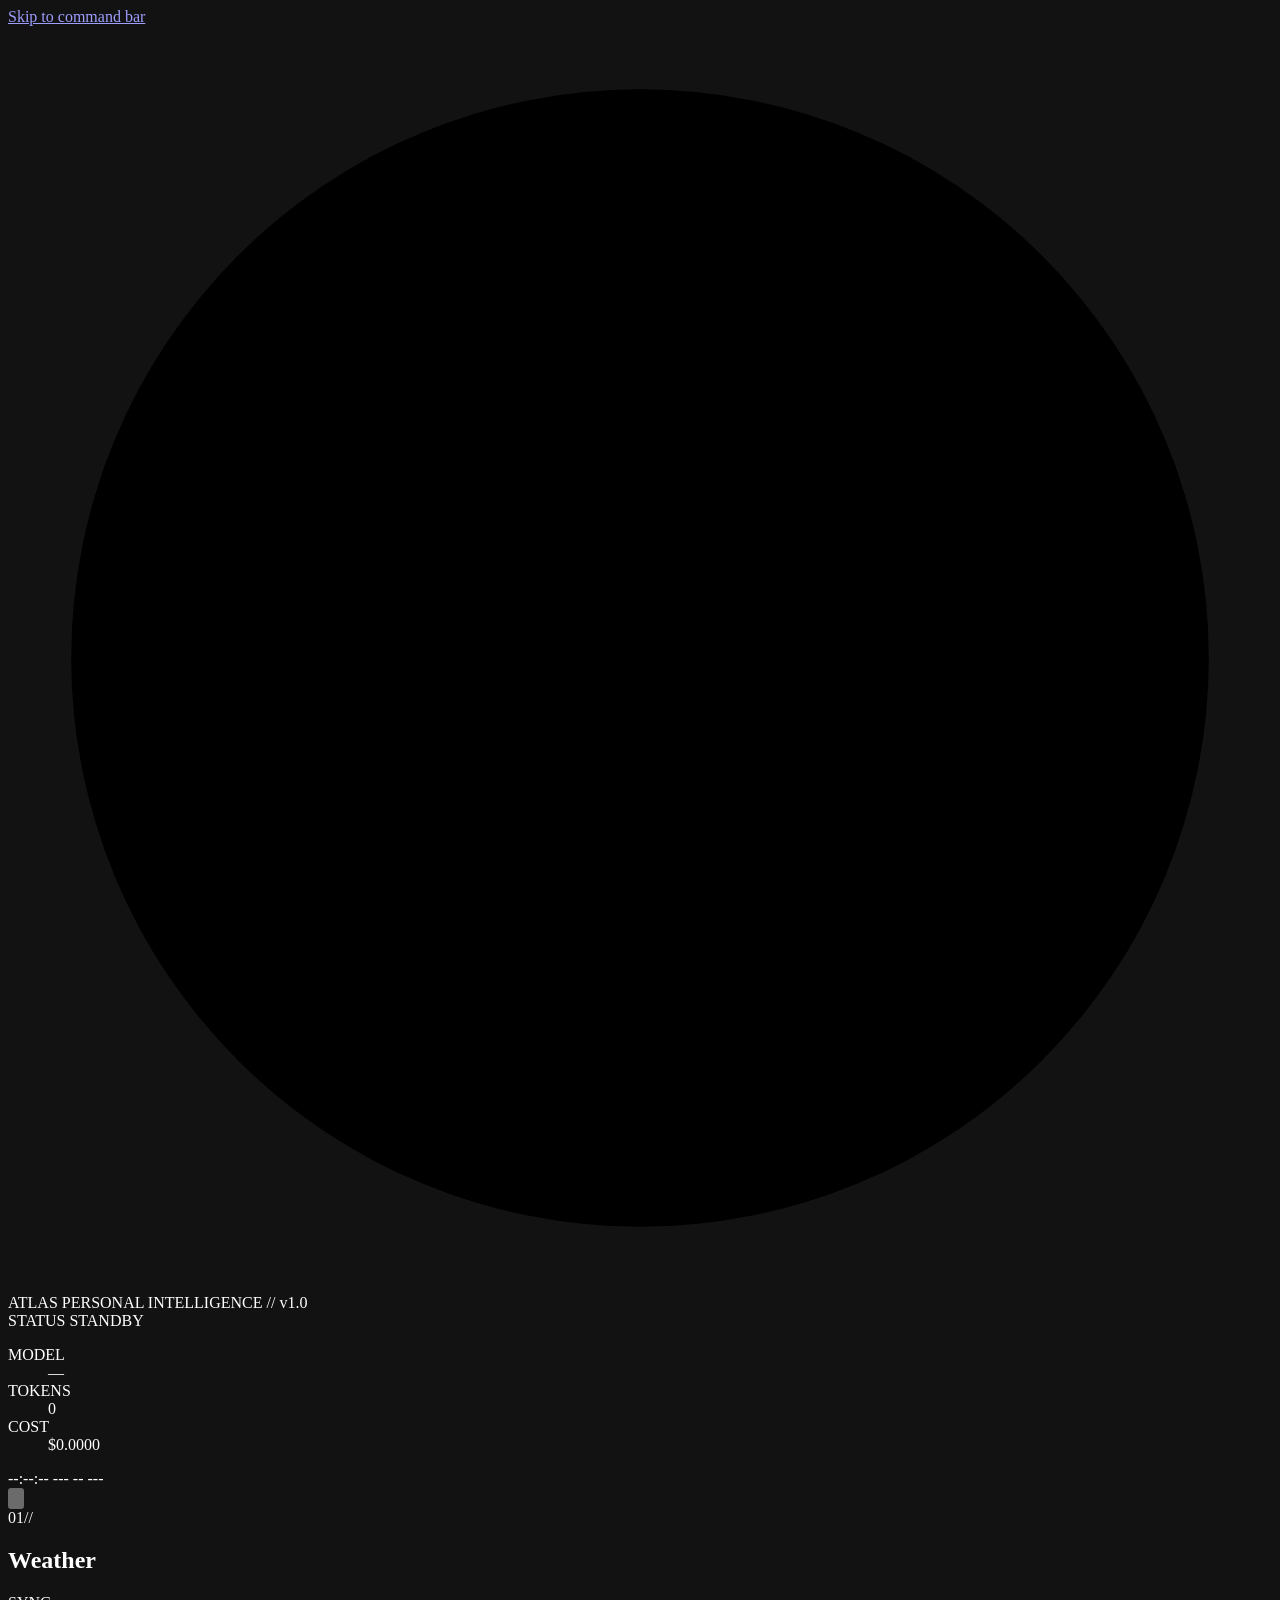
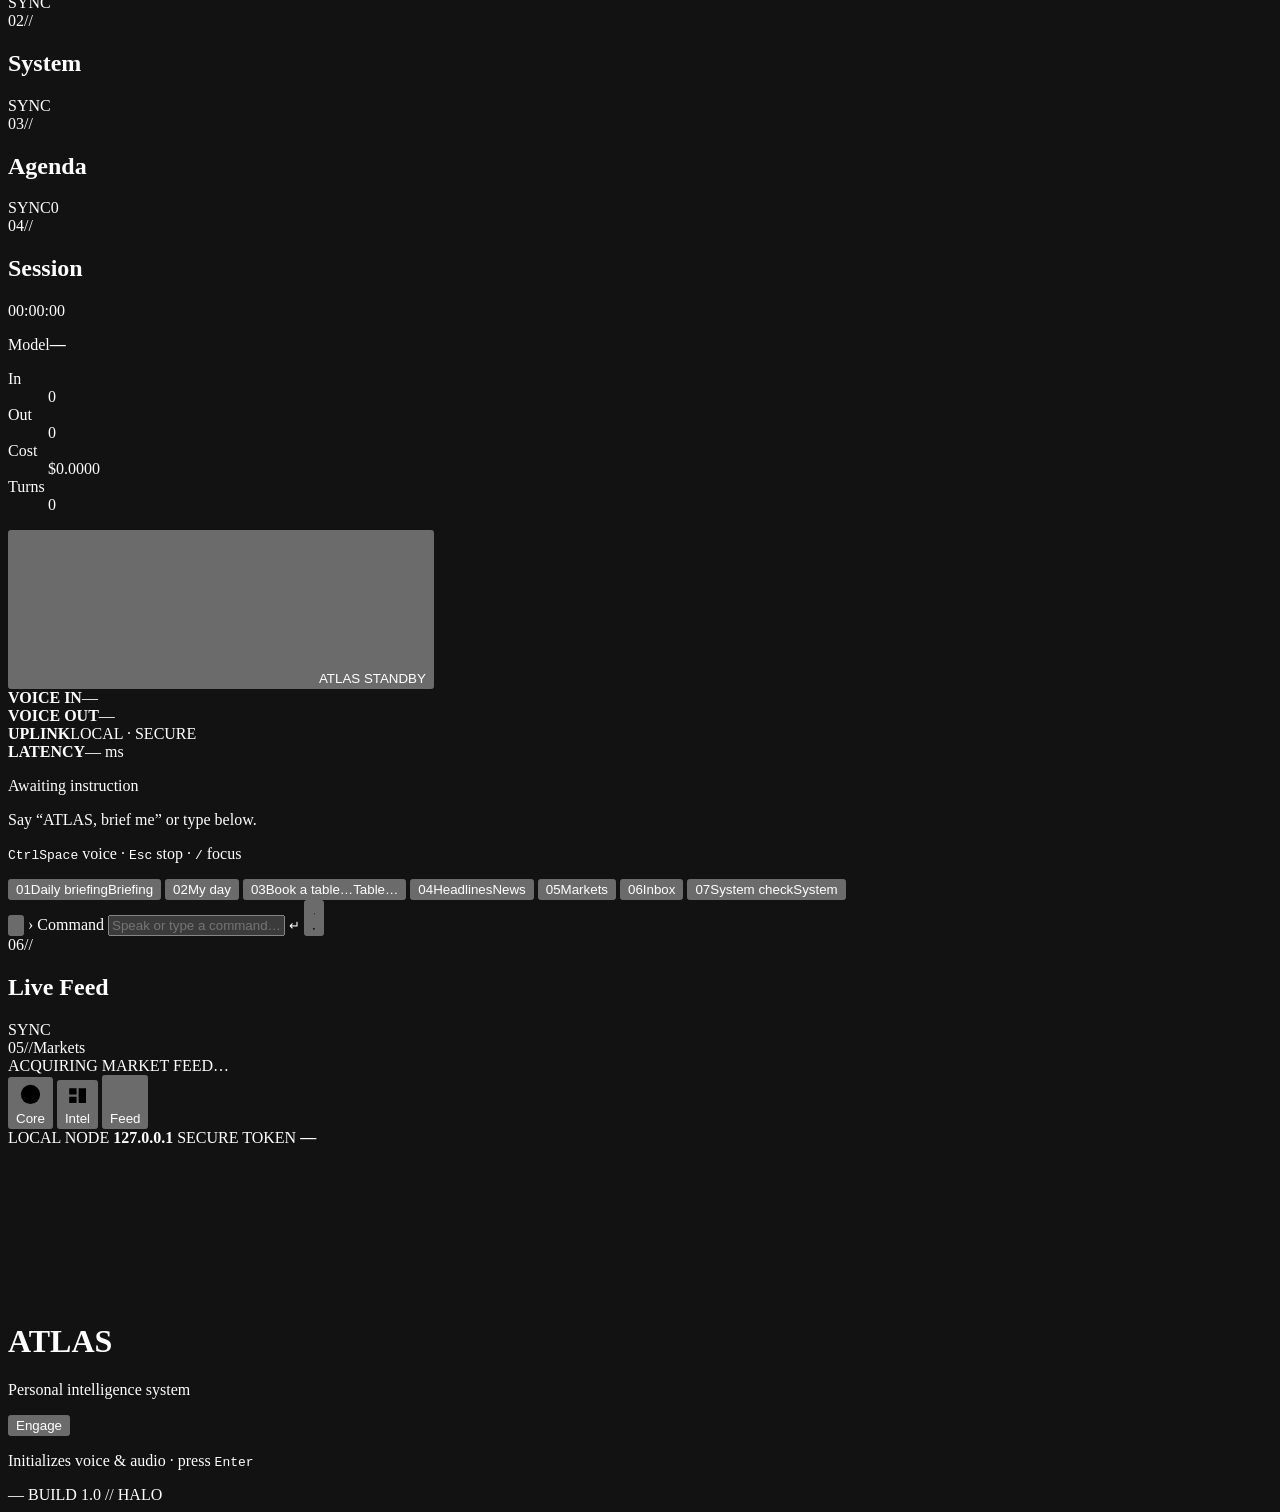
==== atlas/web/index.html @ 50cfd88d "ATLAS UI: hardening checkpoint (polish in progress) Co-Authored-By: Claude Opus 5.5 <noreply@anthrop" ====
<!doctype html>
<html lang="en">
<head>
  <meta charset="utf-8">
  <meta name="viewport" content="width=device-width, initial-scale=1, viewport-fit=cover">
  <meta name="atlas-token" content="{{ATLAS_TOKEN}}">
  <meta name="color-scheme" content="dark">
  <meta name="theme-color" content="#03070d">
  <meta name="description" content="Voice-driven personal assistant console">
  <title>ATLAS</title>
  <link rel="icon" href="data:image/svg+xml,%3Csvg xmlns='http://www.w3.org/2000/svg' viewBox='0 0 32 32'%3E%3Crect width='32' height='32' fill='%2303070d'/%3E%3Ccircle cx='16' cy='16' r='12' fill='none' stroke='%235fe1ff' stroke-width='1.5' stroke-dasharray='14 4'/%3E%3Ccircle cx='16' cy='16' r='7' fill='none' stroke='%235fe1ff' stroke-width='1.2' opacity='.6'/%3E%3Ccircle cx='16' cy='16' r='3' fill='%235fe1ff'/%3E%3C/svg%3E">
  <link rel="preconnect" href="https://fonts.googleapis.com">
  <link rel="preconnect" href="https://fonts.gstatic.com" crossorigin>
  <link rel="stylesheet" href="https://fonts.googleapis.com/css2?family=Chakra+Petch:ital,wght@0,300;0,400;0,500;0,600;0,700;1,400&family=JetBrains+Mono:wght@300;400;500;600&display=swap">
  <link rel="stylesheet" href="/static/styles.css">
</head>
<body data-state="standby" data-view="core" class="is-locked">
  <!-- Ambient background: grid, scanlines, vignette -->
  <div class="bg" aria-hidden="true">
    <div class="bg-grid"></div>
    <div class="bg-scan"></div>
    <div class="bg-vignette"></div>
  </div>

  <a class="skip-link" href="#cmd-input">Skip to command bar</a>

  <!-- ============================================================ TOP BAR -->
  <header class="topbar" role="banner">
    <div class="brand">
      <svg class="brand-mark" viewBox="0 0 40 40" aria-hidden="true">
        <circle cx="20" cy="20" r="18" class="bm-outer"/>
        <circle cx="20" cy="20" r="13.5" class="bm-seg"/>
        <circle cx="20" cy="20" r="8" class="bm-inner"/>
        <circle cx="20" cy="20" r="3.2" class="bm-core"/>
        <path d="M20 0.5v4M20 35.5v4M0.5 20h4M35.5 20h4" class="bm-tick"/>
      </svg>
      <div class="brand-text">
        <span class="brand-name" id="brand-name">ATLAS</span>
        <span class="brand-sub"><span id="brand-sub-text">PERSONAL INTELLIGENCE</span><span class="brand-ver"> // v1.0</span></span>
      </div>
    </div>

    <div class="status-pill" id="status-pill" role="status" aria-live="polite">
      <i class="status-dot" aria-hidden="true"></i>
      <span class="status-label">STATUS</span>
      <span class="status-text" id="status-text">STANDBY</span>
    </div>

    <dl class="topbar-readouts" aria-label="Session telemetry">
      <div><dt>MODEL</dt><dd id="tb-model">—</dd></div>
      <div><dt>TOKENS</dt><dd id="tb-tokens">0</dd></div>
      <div><dt>COST</dt><dd id="tb-cost">$0.0000</dd></div>
    </dl>

    <div class="clock" aria-label="Local time">
      <time class="clock-time" id="clock-time">--:--:--</time>
      <span class="clock-date" id="clock-date">--- -- ---</span>
    </div>

    <button class="icon-btn settings-btn" id="settings-btn" type="button" aria-label="Open settings" aria-haspopup="dialog" aria-controls="settings">
      <svg viewBox="0 0 24 24" aria-hidden="true"><circle cx="12" cy="12" r="3.2"/><path d="M12 2.5v3M12 18.5v3M2.5 12h3M18.5 12h3M5.3 5.3l2.1 2.1M16.6 16.6l2.1 2.1M5.3 18.7l2.1-2.1M16.6 7.4l2.1-2.1"/><circle cx="12" cy="12" r="6.6" class="dim"/></svg>
    </button>
  </header>

  <!-- ============================================================ LAYOUT -->
  <main class="layout" id="layout">
    <!-- LEFT: situation panels -->
    <aside class="col col-left" id="col-left" aria-label="Situation">
      <section class="panel" id="panel-weather" aria-labelledby="h-weather" data-status="loading">
        <header class="panel-head">
          <span class="idx">01</span><span class="sep" aria-hidden="true">//</span>
          <h2 class="panel-title" id="h-weather">Weather</h2>
          <span class="panel-meta"><i class="live-dot" aria-hidden="true"></i><span class="panel-sync" data-sync>SYNC</span></span>
        </header>
        <div class="panel-rule" aria-hidden="true"></div>
        <div class="panel-body" id="weather-body">
          <div class="skeleton" aria-label="Loading weather"><i></i><i></i><i></i></div>
        </div>
      </section>

      <section class="panel" id="panel-system" aria-labelledby="h-system" data-status="loading">
        <header class="panel-head">
          <span class="idx">02</span><span class="sep" aria-hidden="true">//</span>
          <h2 class="panel-title" id="h-system">System</h2>
          <span class="panel-meta"><i class="live-dot" aria-hidden="true"></i><span class="panel-sync" data-sync>SYNC</span></span>
        </header>
        <div class="panel-rule" aria-hidden="true"></div>
        <div class="panel-body" id="system-body">
          <div class="skeleton" aria-label="Loading telemetry"><i></i><i></i><i></i></div>
        </div>
      </section>

      <section class="panel panel-grow" id="panel-agenda" aria-labelledby="h-agenda" data-status="loading">
        <header class="panel-head">
          <span class="idx">03</span><span class="sep" aria-hidden="true">//</span>
          <h2 class="panel-title" id="h-agenda">Agenda</h2>
          <span class="panel-meta"><i class="live-dot" aria-hidden="true"></i><span class="panel-sync" data-sync>SYNC</span><span class="count-badge" id="agenda-count" title="Events, open to-dos and reminders shown">0</span></span>
        </header>
        <div class="panel-rule" aria-hidden="true"></div>
        <div class="panel-body scroll" id="agenda-body">
          <div class="skeleton" aria-label="Loading agenda"><i></i><i></i><i></i></div>
        </div>
      </section>
      <section class="panel" id="panel-session" aria-labelledby="h-session" data-status="live">
        <header class="panel-head">
          <span class="idx">04</span><span class="sep" aria-hidden="true">//</span>
          <h2 class="panel-title" id="h-session">Session</h2>
          <span class="panel-meta"><span class="panel-sync" id="session-uptime">00:00:00</span></span>
        </header>
        <div class="panel-rule" aria-hidden="true"></div>
        <div class="panel-body">
          <p class="sess-model"><span>Model</span><b id="s-model">—</b></p>
          <dl class="session-grid">
            <div><dt>In</dt><dd id="s-prompt">0</dd></div>
            <div><dt>Out</dt><dd id="s-completion">0</dd></div>
            <div><dt>Cost</dt><dd id="s-cost">$0.0000</dd></div>
            <div><dt>Turns</dt><dd id="s-turns">0</dd></div>
          </dl>
        </div>
      </section>
    </aside>

    <!-- CENTER: core, transcript, command -->
    <section class="col col-center" id="col-center" aria-label="Assistant">
      <div class="core-wrap" id="core-wrap">
        <button class="core" id="core" type="button" aria-label="Voice core. Click to talk, or to stop speaking.">
          <canvas id="core-canvas" aria-hidden="true"></canvas>
          <span class="core-label" aria-hidden="true">
            <span class="core-name" id="core-name">ATLAS</span>
            <span class="core-state" id="core-state">STANDBY</span>
          </span>
        </button>
        <div class="core-readout tl" aria-hidden="true"><b>VOICE IN</b><span id="ro-in">—</span></div>
        <div class="core-readout tr" aria-hidden="true"><b>VOICE OUT</b><span id="ro-out">—</span></div>
        <div class="core-readout bl" aria-hidden="true"><b>UPLINK</b><span id="ro-link">LOCAL · SECURE</span></div>
        <div class="core-readout br" aria-hidden="true"><b>LATENCY</b><span id="ro-lat">— ms</span></div>
        <!-- Shown while ATLAS operates its own browser window (browser_* tools, reservation_search). -->
        <div class="web-agent" id="web-agent" data-state="run" aria-hidden="true" hidden>
          <svg class="wa-ico" viewBox="0 0 24 24" aria-hidden="true"><circle cx="12" cy="12" r="8.5"/><path d="M3.5 12h17M12 3.5c2.4 2.3 3.6 5.1 3.6 8.5s-1.2 6.2-3.6 8.5c-2.4-2.3-3.6-5.1-3.6-8.5s1.2-6.2 3.6-8.5z"/></svg>
          <b class="wa-k">Web agent</b>
          <span class="wa-act" id="wa-act"></span>
          <span class="wa-host" id="wa-host"></span>
          <span class="wa-step" id="wa-step"></span>
        </div>
      </div>

      <div class="transcript-wrap">
        <div class="transcript" id="transcript" role="log" aria-live="off" aria-label="Conversation" tabindex="0">
        </div>
        <div class="transcript-empty" id="transcript-empty">
          <p class="te-title">Awaiting instruction</p>
          <p class="te-sub">Say “<span data-name>ATLAS</span>, brief me” or type below.</p>
          <p class="te-keys"><kbd>Ctrl</kbd><kbd>Space</kbd> voice <span aria-hidden="true">·</span> <kbd>Esc</kbd> stop <span aria-hidden="true">·</span> <kbd>/</kbd> focus</p>
        </div>
        <button class="jump-latest" id="jump-latest" type="button" hidden>
          <svg viewBox="0 0 24 24" aria-hidden="true"><path d="M6 9l6 6 6-6"/></svg> Latest
        </button>
      </div>

      <!-- Numbered quick actions on one row. Narrow centre columns show the short label (.chip-s). -->
      <div class="chips" role="toolbar" aria-label="Quick actions" id="chips">
        <button class="chip" type="button" data-action="briefing"><span class="chip-i" aria-hidden="true">01</span><span class="chip-l">Daily briefing</span><span class="chip-s">Briefing</span></button>
        <button class="chip" type="button" data-action="myday"><span class="chip-i" aria-hidden="true">02</span><span class="chip-l">My day</span></button>
        <button class="chip chip-fill" type="button" data-action="table" title="Starts the request in the command bar — finish it and press Enter"><span class="chip-i" aria-hidden="true">03</span><span class="chip-l">Book a table…</span><span class="chip-s">Table…</span></button>
        <button class="chip" type="button" data-action="headlines"><span class="chip-i" aria-hidden="true">04</span><span class="chip-l">Headlines</span><span class="chip-s">News</span></button>
        <button class="chip" type="button" data-action="markets"><span class="chip-i" aria-hidden="true">05</span><span class="chip-l">Markets</span></button>
        <button class="chip" type="button" data-action="inbox"><span class="chip-i" aria-hidden="true">06</span><span class="chip-l">Inbox</span></button>
        <button class="chip" type="button" data-action="system"><span class="chip-i" aria-hidden="true">07</span><span class="chip-l">System check</span><span class="chip-s">System</span></button>
      </div>

      <form class="cmdbar" id="cmdbar" autocomplete="off">
        <button class="cmd-btn mic-btn" id="mic-btn" type="button" aria-label="Start voice input" aria-pressed="false" title="Voice input (Ctrl+Space)">
          <svg viewBox="0 0 24 24" aria-hidden="true"><rect x="9" y="3" width="6" height="11" rx="3"/><path d="M5.5 11a6.5 6.5 0 0 0 13 0M12 17.5V21M8.5 21h7"/></svg>
          <i class="mic-ring" aria-hidden="true"></i>
        </button>
        <span class="cmd-prompt" aria-hidden="true">›</span>
        <label class="sr-only" for="cmd-input">Command</label>
        <input class="cmd-input" id="cmd-input" name="q" type="text" enterkeyhint="send" spellcheck="true" placeholder="Speak or type a command…" maxlength="8000">
        <span class="cmd-hint" aria-hidden="true"><kbd>↵</kbd></span>
        <button class="cmd-btn send-btn" id="send-btn" type="submit" aria-label="Send">
          <svg class="i-send" viewBox="0 0 24 24" aria-hidden="true"><path d="M4 12h14M13 6l6 6-6 6"/></svg>
          <svg class="i-stop" viewBox="0 0 24 24" aria-hidden="true"><rect x="7" y="7" width="10" height="10"/></svg>
        </button>
      </form>
    </section>

    <!-- RIGHT: feeds -->
    <aside class="col col-right" id="col-right" aria-label="Feeds">
      <section class="panel panel-grow" id="panel-news" aria-labelledby="h-news" data-status="loading">
        <header class="panel-head">
          <span class="idx">06</span><span class="sep" aria-hidden="true">//</span>
          <h2 class="panel-title" id="h-news">Live Feed</h2>
          <span class="panel-meta"><i class="live-dot" aria-hidden="true"></i><span class="panel-sync" data-sync>SYNC</span></span>
        </header>
        <div class="panel-rule" aria-hidden="true"></div>
        <div class="news-tabs" role="tablist" aria-label="News categories" id="news-tabs"></div>
        <div class="panel-body scroll" id="news-body" role="tabpanel" aria-labelledby="h-news"></div>
      </section>

    </aside>
  </main>

  <!-- ============================================================ TICKER -->
  <footer class="ticker" id="ticker" aria-label="Markets">
    <div class="ticker-label"><span class="idx">05</span><span class="sep" aria-hidden="true">//</span><span>Markets</span></div>
    <div class="ticker-viewport" id="ticker-viewport">
      <div class="ticker-track" id="ticker-track"><span class="ticker-msg">ACQUIRING MARKET FEED…</span></div>
    </div>
  </footer>

  <!-- ============================================================ MOBILE NAV -->
  <nav class="mobile-tabs" aria-label="Sections">
    <button type="button" data-view="core" aria-current="page"><svg viewBox="0 0 24 24" aria-hidden="true"><circle cx="12" cy="12" r="8"/><circle cx="12" cy="12" r="3"/></svg><span>Core</span></button>
    <button type="button" data-view="intel"><svg viewBox="0 0 24 24" aria-hidden="true"><path d="M4 5h7v6H4zM13 5h7v14h-7zM4 13h7v6H4z"/></svg><span>Intel</span></button>
    <button type="button" data-view="feed"><svg viewBox="0 0 24 24" aria-hidden="true"><path d="M5 6h14M5 11h14M5 16h9"/></svg><span>Feed</span></button>
  </nav>

  <!-- ============================================================ SETTINGS DRAWER -->
  <div class="scrim" id="scrim" hidden></div>
  <aside class="drawer" id="settings" role="dialog" aria-modal="true" aria-labelledby="settings-title" hidden>
    <header class="drawer-head">
      <div>
        <span class="idx">SYS</span><span class="sep" aria-hidden="true">//</span>
        <h2 id="settings-title">Configuration</h2>
      </div>
      <button class="icon-btn" type="button" id="settings-close" aria-label="Close settings">
        <svg viewBox="0 0 24 24" aria-hidden="true"><path d="M6 6l12 12M18 6L6 18"/></svg>
      </button>
    </header>

    <form class="drawer-body" id="settings-form" autocomplete="off" novalidate>
      <p class="set-intro">Saved to the <code>.env</code> file on this computer. Secret fields are never shown again: leave one blank to keep its current value.</p>

      <details class="set-sec" id="sec-assistant" open>
        <summary><span class="idx">01</span><span class="ss-title">Assistant &amp; voice</span><span class="ss-dirty">Edited</span><span class="ss-badge" data-badge="voice"></span><i class="ss-chev" aria-hidden="true"></i></summary>
        <div class="set-body">
          <label class="field"><span>Assistant name <em class="field-note">also the wake word</em></span><input name="ASSISTANT_NAME" type="text" maxlength="40" placeholder="ATLAS"></label>
          <label class="field"><span>Voice</span>
            <select id="voice-select" data-local="voiceURI"><option value="">Automatic</option></select>
          </label>
          <div class="field-row">
            <label class="field range" for="rate-input"><span>Rate <output id="rate-out" for="rate-input">1.00</output></span><input id="rate-input" type="range" min="0.6" max="1.6" step="0.05" value="1" data-local="rate"></label>
            <label class="field range" for="pitch-input"><span>Pitch <output id="pitch-out" for="pitch-input">1.00</output></span><input id="pitch-input" type="range" min="0.5" max="1.5" step="0.05" value="1" data-local="pitch"></label>
          </div>
          <label class="toggle"><input type="checkbox" id="speak-toggle" data-local="speak" checked><i aria-hidden="true"></i><span>Speak replies aloud</span></label>
          <label class="toggle"><input type="checkbox" id="wake-toggle" data-local="wake"><i aria-hidden="true"></i><span>Wake word — listen for “<b data-name>ATLAS</b>”</span></label>
          <p class="field-help" id="voice-support"></p>
          <p class="field-help">Voice choices apply straight away and are kept in this browser.</p>
          <button class="btn btn-ghost btn-sm" type="button" id="voice-test">Test voice</button>
        </div>
      </details>

      <details class="set-sec" id="sec-you">
        <summary><span class="idx">02</span><span class="ss-title">You</span><span class="ss-dirty">Edited</span><span class="ss-badge" data-badge="you"></span><i class="ss-chev" aria-hidden="true"></i></summary>
        <div class="set-body">
          <div class="field-row">
            <label class="field"><span>Your name</span><input name="USER_NAME" type="text" maxlength="60"></label>
            <label class="field"><span>Address me as</span><input name="USER_ADDRESS_AS" type="text" maxlength="40" placeholder="e.g. sir, boss, Kolton"></label>
          </div>
          <label class="field"><span>Phone <em class="field-note">for bookings &amp; forms</em></span><input name="USER_PHONE" type="tel" maxlength="40" placeholder="e.g. +1 555 555 0123"></label>
          <label class="field"><span>Home address <em class="field-note">start for directions</em></span><input name="HOME_ADDRESS" type="text" maxlength="200" placeholder="e.g. 123 Main St, Austin, TX 78701"></label>
          <label class="field"><span>Work address</span><input name="WORK_ADDRESS" type="text" maxlength="200" placeholder="what “work” means for directions"></label>
          <div class="field-row">
            <label class="field"><span>Home city</span><input name="HOME_CITY" type="text" maxlength="80" placeholder="e.g. Austin"></label>
            <label class="field"><span>Units</span>
              <select name="UNITS"><option value="imperial">Imperial (°F, mph)</option><option value="metric">Metric (°C, km/h)</option></select>
            </label>
          </div>
          <div class="field-row">
            <label class="field"><span>News region</span><input name="NEWS_REGION" type="text" maxlength="4" placeholder="US"></label>
            <label class="field"><span>News language</span><input name="NEWS_LANGUAGE" type="text" maxlength="5" placeholder="en"></label>
          </div>
          <label class="field"><span>Market watchlist <em class="field-note">blank = default</em></span><input name="MARKET_WATCHLIST" type="text" maxlength="400" spellcheck="false" aria-describedby="help-watch" placeholder="^GSPC,^IXIC,AAPL,BTC-USD"></label>
          <p class="field-help" id="help-watch">Ticker symbols as Yahoo Finance writes them, separated by commas.</p>
          <p class="field-help">Your details fill in reservations and forms. Leave any blank and <span data-name>ATLAS</span> asks when it needs it.</p>
        </div>
      </details>

      <details class="set-sec" id="sec-model">
        <summary><span class="idx">03</span><span class="ss-title">AI model</span><span class="ss-dirty">Edited</span><span class="ss-badge" data-badge="model"></span><i class="ss-chev" aria-hidden="true"></i></summary>
        <div class="set-body">
          <label class="field"><span>Model <em class="field-note" id="model-note"></em></span>
            <select name="ATLAS_MODEL" id="model-select"><option value="">Automatic (recommended)</option></select>
          </label>
          <label class="field"><span>Research / search model <em class="field-note">optional</em></span>
            <input name="ATLAS_SEARCH_MODEL" type="text" list="model-list" spellcheck="false" placeholder="Automatic">
            <datalist id="model-list"></datalist>
          </label>
          <div class="field">
            <label class="field-lbl" for="f-OPENROUTER_API_KEY"><span>OpenRouter API key</span><em class="field-note"><b class="cfg" data-cfg="OPENROUTER_API_KEY"></b> <span id="key-hint"></span></em></label>
            <div class="secret"><input id="f-OPENROUTER_API_KEY" name="OPENROUTER_API_KEY" type="password" data-secret autocomplete="off" spellcheck="false" aria-describedby="help-key" placeholder="sk-or-v1-… (blank = keep current)"><button class="reveal" type="button" aria-controls="f-OPENROUTER_API_KEY" aria-pressed="false" aria-label="Show the key you typed"></button></div>
          </div>
          <p class="field-help" id="help-key">Get a key at <a href="https://openrouter.ai/keys" target="_blank" rel="noopener noreferrer">openrouter.ai/keys</a>.</p>
        </div>
      </details>

      <details class="set-sec" id="sec-email">
        <summary><span class="idx">04</span><span class="ss-title">Email</span><span class="ss-dirty">Edited</span><span class="ss-badge" data-badge="email"></span><i class="ss-chev" aria-hidden="true"></i></summary>
        <div class="set-body">
          <label class="field"><span>Email address</span><input name="EMAIL_ADDRESS" type="email" autocomplete="email" placeholder="you@gmail.com"></label>
          <div class="field">
            <label class="field-lbl" for="f-EMAIL_PASSWORD"><span>App password</span><em class="field-note"><b class="cfg" data-cfg="EMAIL_PASSWORD"></b> <span id="email-note"></span></em></label>
            <div class="secret"><input id="f-EMAIL_PASSWORD" name="EMAIL_PASSWORD" type="password" data-secret autocomplete="new-password" spellcheck="false" aria-describedby="help-mail" placeholder="•••• •••• •••• •••• (blank = keep)"><button class="reveal" type="button" aria-controls="f-EMAIL_PASSWORD" aria-pressed="false" aria-label="Show the password you typed"></button></div>
          </div>
          <p class="field-help" id="help-mail">Gmail: create an app password at <a href="https://myaccount.google.com/apppasswords" target="_blank" rel="noopener noreferrer">myaccount.google.com/apppasswords</a> (requires 2-Step Verification).</p>
          <details class="advanced">
            <summary>Advanced mail servers</summary>
            <div class="field-row">
              <label class="field"><span>SMTP host</span><input name="SMTP_HOST" type="text" placeholder="auto"></label>
              <label class="field small"><span>Port</span><input name="SMTP_PORT" type="text" inputmode="numeric" placeholder="465"></label>
            </div>
            <div class="field-row">
              <label class="field"><span>IMAP host</span><input name="IMAP_HOST" type="text" placeholder="auto"></label>
              <label class="field small"><span>Port</span><input name="IMAP_PORT" type="text" inputmode="numeric" placeholder="993"></label>
            </div>
          </details>
        </div>
      </details>

      <details class="set-sec" id="sec-calendar">
        <summary><span class="idx">05</span><span class="ss-title">Calendar</span><span class="ss-dirty">Edited</span><span class="ss-badge" data-badge="calendar"></span><i class="ss-chev" aria-hidden="true"></i></summary>
        <div class="set-body">
          <div class="field">
            <label class="field-lbl" for="f-CALENDAR_ICS_URLS"><span>Secret iCal (ICS) addresses</span><em class="field-note"><b class="cfg" data-cfg="CALENDAR_ICS_URLS"></b></em></label>
            <div class="secret"><input id="f-CALENDAR_ICS_URLS" name="CALENDAR_ICS_URLS" type="password" data-secret autocomplete="off" spellcheck="false" aria-describedby="help-ics" placeholder="https://…/basic.ics (blank = keep current)"><button class="reveal" type="button" aria-controls="f-CALENDAR_ICS_URLS" aria-pressed="false" aria-label="Show the addresses you typed"></button></div>
          </div>
          <div class="field-help help-list" id="help-ics">
            <p>Read-only links that let <span data-name>ATLAS</span> see your events. Where to find yours:</p>
            <ul>
              <li><b>Google</b> — <a href="https://calendar.google.com/calendar/r/settings" target="_blank" rel="noopener noreferrer">calendar.google.com</a> → Settings → pick the calendar → Integrate calendar → <em>Secret address in iCal format</em>.</li>
              <li><b>iCloud</b> — share the calendar, tick <em>Public Calendar</em> and copy the <code>webcal://</code> link.</li>
              <li><b>Outlook</b> — Outlook on the web → Settings → Calendar → Shared calendars → <em>Publish a calendar</em> → copy the ICS link.</li>
            </ul>
            <p>Several calendars: separate with commas, and name them if you like: <code>Work=https://…</code>. Treat these links like passwords.</p>
          </div>
          <div class="field-row">
            <label class="field"><span>New events go to</span>
              <select name="CALENDAR_PROVIDER" aria-describedby="help-provider">
                <option value="google">Google Calendar</option>
                <option value="outlook">Outlook.com</option>
                <option value="office365">Microsoft 365 (work)</option>
                <option value="ics">Calendar app (.ics file)</option>
                <option value="local">ATLAS only (local)</option>
              </select>
            </label>
            <label class="field"><span>Your day <em class="field-note">24-hour</em></span><input name="CALENDAR_DAY_HOURS" type="text" maxlength="11" spellcheck="false" inputmode="numeric" aria-describedby="help-day" placeholder="08:00-20:00"></label>
          </div>
          <p class="field-help" id="help-provider">New events open pre-filled in that calendar and you click Save there. <span id="help-day">“Your day” is used when looking for free time.</span></p>
        </div>
      </details>

      <details class="set-sec" id="sec-comms">
        <summary><span class="idx">06</span><span class="ss-title">Texting &amp; calls</span><span class="ss-dirty">Edited</span><span class="ss-badge" data-badge="comms"></span><i class="ss-chev" aria-hidden="true"></i></summary>
        <div class="set-body">
          <p class="field-help note">On a Mac, texts can go through the <b>Messages app</b> (iMessage) with no setup — Twilio is optional there. Calls open your computer’s calling app and you press Call.</p>
          <label class="field"><span>Twilio account SID</span><input name="TWILIO_ACCOUNT_SID" type="text" maxlength="64" spellcheck="false" placeholder="AC…"></label>
          <div class="field">
            <label class="field-lbl" for="f-TWILIO_AUTH_TOKEN"><span>Twilio auth token</span><em class="field-note"><b class="cfg" data-cfg="TWILIO_AUTH_TOKEN"></b></em></label>
            <div class="secret"><input id="f-TWILIO_AUTH_TOKEN" name="TWILIO_AUTH_TOKEN" type="password" data-secret autocomplete="off" spellcheck="false" aria-describedby="help-twilio" placeholder="blank = keep current"><button class="reveal" type="button" aria-controls="f-TWILIO_AUTH_TOKEN" aria-pressed="false" aria-label="Show the token you typed"></button></div>
          </div>
          <div class="field-row">
            <label class="field"><span>Twilio number</span><input name="TWILIO_FROM_NUMBER" type="tel" maxlength="40" spellcheck="false" placeholder="+15555550123"></label>
            <label class="field"><span>Default country code</span><input name="DEFAULT_COUNTRY_CODE" type="text" maxlength="6" inputmode="tel" spellcheck="false" placeholder="+1"></label>
          </div>
          <p class="field-help" id="help-twilio">All three Twilio values are on the <a href="https://console.twilio.com" target="_blank" rel="noopener noreferrer">Twilio Console</a> home page. Trial accounts can only text numbers you have verified. The country code applies to numbers written without a leading +.</p>
        </div>
      </details>

      <details class="set-sec" id="sec-home">
        <summary><span class="idx">07</span><span class="ss-title">Smart home</span><span class="ss-dirty">Edited</span><span class="ss-badge" data-badge="home"></span><i class="ss-chev" aria-hidden="true"></i></summary>
        <div class="set-body">
          <label class="field"><span>Home Assistant URL</span><input name="HOME_ASSISTANT_URL" type="url" maxlength="300" spellcheck="false" placeholder="http://homeassistant.local:8123"></label>
          <div class="field">
            <label class="field-lbl" for="f-HOME_ASSISTANT_TOKEN"><span>Long-lived access token</span><em class="field-note"><b class="cfg" data-cfg="HOME_ASSISTANT_TOKEN"></b></em></label>
            <div class="secret"><input id="f-HOME_ASSISTANT_TOKEN" name="HOME_ASSISTANT_TOKEN" type="password" data-secret autocomplete="off" spellcheck="false" aria-describedby="help-ha" placeholder="blank = keep current"><button class="reveal" type="button" aria-controls="f-HOME_ASSISTANT_TOKEN" aria-pressed="false" aria-label="Show the token you typed"></button></div>
          </div>
          <p class="field-help" id="help-ha">In Home Assistant, open your profile (your name, bottom left) → <b>Security</b> → <b>Long-lived access tokens</b> → Create token.</p>
          <label class="field"><span>Always ask before <em class="field-note">optional</em></span><input name="HOME_ASSISTANT_CONFIRM_DOMAINS" type="text" maxlength="400" spellcheck="false" aria-describedby="help-ha-confirm" placeholder="e.g. light, climate.set_temperature, switch.heater"></label>
          <p class="field-help" id="help-ha-confirm">Extra domains, services or devices that need your approval (* = everything). Locks, alarms, garage doors, valves and cameras always ask first.</p>
        </div>
      </details>

      <details class="set-sec" id="sec-browser">
        <summary><span class="idx">08</span><span class="ss-title">Web browser</span><span class="ss-dirty">Edited</span><span class="ss-badge" data-badge="browser"></span><i class="ss-chev" aria-hidden="true"></i></summary>
        <div class="set-body">
          <p class="field-help note"><span data-name>ATLAS</span> opens its own Chrome or Edge window to book tables and run web errands. Sign in to OpenTable, Resy and Google there once — it stays signed in, separate from your everyday browser. Final Book / Pay / Submit clicks always wait for your approval.</p>
          <label class="toggle"><input type="checkbox" name="BROWSER_HEADLESS" data-bool aria-describedby="help-headless"><i aria-hidden="true"></i><span>Run without a visible window (headless)</span></label>
          <p class="field-help" id="help-headless">Only for computers without a screen: you can’t sign in, solve a CAPTCHA or watch a booking in a window you can’t see.</p>
          <div class="field-row">
            <label class="field"><span>Browser</span>
              <select name="BROWSER_CHANNEL">
                <option value="">Automatic</option>
                <option value="chrome">Google Chrome</option>
                <option value="msedge">Microsoft Edge</option>
                <option value="chromium">Chromium</option>
              </select>
            </label>
            <label class="field"><span>Vision model <em class="field-note">optional</em></span><input name="BROWSER_VISION_MODEL" type="text" list="model-list" spellcheck="false" placeholder="Same as main model"></label>
          </div>
          <label class="field"><span>Browser program path <em class="field-note">overrides Browser</em></span><input name="BROWSER_EXECUTABLE" type="text" maxlength="400" spellcheck="false" placeholder="e.g. /usr/bin/chromium"></label>
          <p class="field-help">Automatic tries Chrome, then Edge, then Playwright’s Chromium. The vision model reads screenshots of date pickers and seating maps. Changes apply the next time the window opens.</p>
        </div>
      </details>

      <details class="set-sec" id="sec-memory">
        <summary><span class="idx">09</span><span class="ss-title">Memory</span><span class="ss-badge" data-badge="memory"></span><i class="ss-chev" aria-hidden="true"></i></summary>
        <div class="set-body">
          <ul class="memory-list" id="memory-list"><li class="muted">Loading…</li></ul>
        </div>
      </details>

      <details class="set-sec set-danger" id="sec-danger">
        <summary><span class="idx">10</span><span class="ss-title">Danger zone</span><i class="ss-chev" aria-hidden="true"></i></summary>
        <div class="set-body">
          <p class="field-help">Clears the transcript and chat history stored in this browser. Settings and long-term memory are kept.</p>
          <button class="btn btn-danger btn-sm" type="button" id="clear-convo">Clear conversation</button>
        </div>
      </details>
    </form>

    <footer class="drawer-foot">
      <button class="btn btn-ghost" type="button" id="settings-cancel">Cancel</button>
      <button class="btn btn-primary" type="submit" form="settings-form" id="settings-save">Save configuration</button>
    </footer>
  </aside>

  <!-- ============================================================ TOASTS -->
  <div class="toasts" id="toasts" aria-live="assertive" aria-atomic="false"></div>
  <!-- Finished replies and reminders are announced here once; the transcript log itself is aria-live=off. -->
  <div class="sr-only" id="sr-live" role="status" aria-live="polite" aria-atomic="true"></div>

  <!-- ============================================================ SETUP -->
  <div class="overlay setup" id="setup" role="dialog" aria-modal="true" aria-labelledby="setup-title" hidden>
    <form class="setup-card" id="setup-form" autocomplete="off" novalidate>
      <span class="idx">INIT // 00</span>
      <h2 id="setup-title">Initial configuration</h2>
      <p class="setup-lede">Connect a language model to bring <span data-name>ATLAS</span> online. Your key is stored only in the local <code>.env</code> file on this computer.</p>
      <label class="field"><span>OpenRouter API key</span><input name="OPENROUTER_API_KEY" type="password" required autocomplete="off" placeholder="sk-or-v1-…"></label>
      <p class="field-help">Get one at <a href="https://openrouter.ai/keys" target="_blank" rel="noopener noreferrer">openrouter.ai/keys</a>.</p>
      <div class="field-row">
        <label class="field"><span>Your name <em class="field-note">optional</em></span><input name="USER_NAME" type="text" maxlength="60"></label>
        <label class="field"><span>Home city <em class="field-note">optional</em></span><input name="HOME_CITY" type="text" maxlength="80"></label>
      </div>
      <p class="setup-error" id="setup-error" role="alert" hidden></p>
      <button class="btn btn-primary btn-wide" type="submit">Bring online</button>
    </form>
  </div>

  <!-- ============================================================ ENGAGE -->
  <div class="overlay engage" id="engage" role="dialog" aria-modal="true" aria-labelledby="engage-name">
    <div class="engage-frame" aria-hidden="true"><i></i><i></i><i></i><i></i></div>
    <div class="engage-top" aria-hidden="true">
      <span>LOCAL NODE <b id="eg-host">127.0.0.1</b></span>
      <span>SECURE TOKEN <b id="eg-token">—</b></span>
    </div>
    <div class="engage-center">
      <div class="engage-core"><canvas id="engage-canvas" aria-hidden="true"></canvas></div>
      <h1 class="engage-name" id="engage-name"><span data-name>ATLAS</span></h1>
      <p class="engage-tag">Personal intelligence system</p>
      <div class="engage-action" id="engage-action">
        <button class="engage-btn" id="engage-btn" type="button">
          <span class="eb-label">Engage</span>
          <span class="eb-sheen" aria-hidden="true"></span>
        </button>
        <p class="engage-hint">Initializes voice &amp; audio · press <kbd>Enter</kbd></p>
      </div>
      <ol class="boot-log" id="boot-log" aria-live="polite" hidden></ol>
    </div>
    <div class="engage-bottom" aria-hidden="true">
      <span id="eg-date">—</span>
      <span>BUILD 1.0 // HALO</span>
    </div>
  </div>

  <script src="/static/markdown.js"></script>
  <script src="/static/hud.js"></script>
  <script src="/static/voice.js"></script>
  <script src="/static/app.js"></script>
</body>
</html>
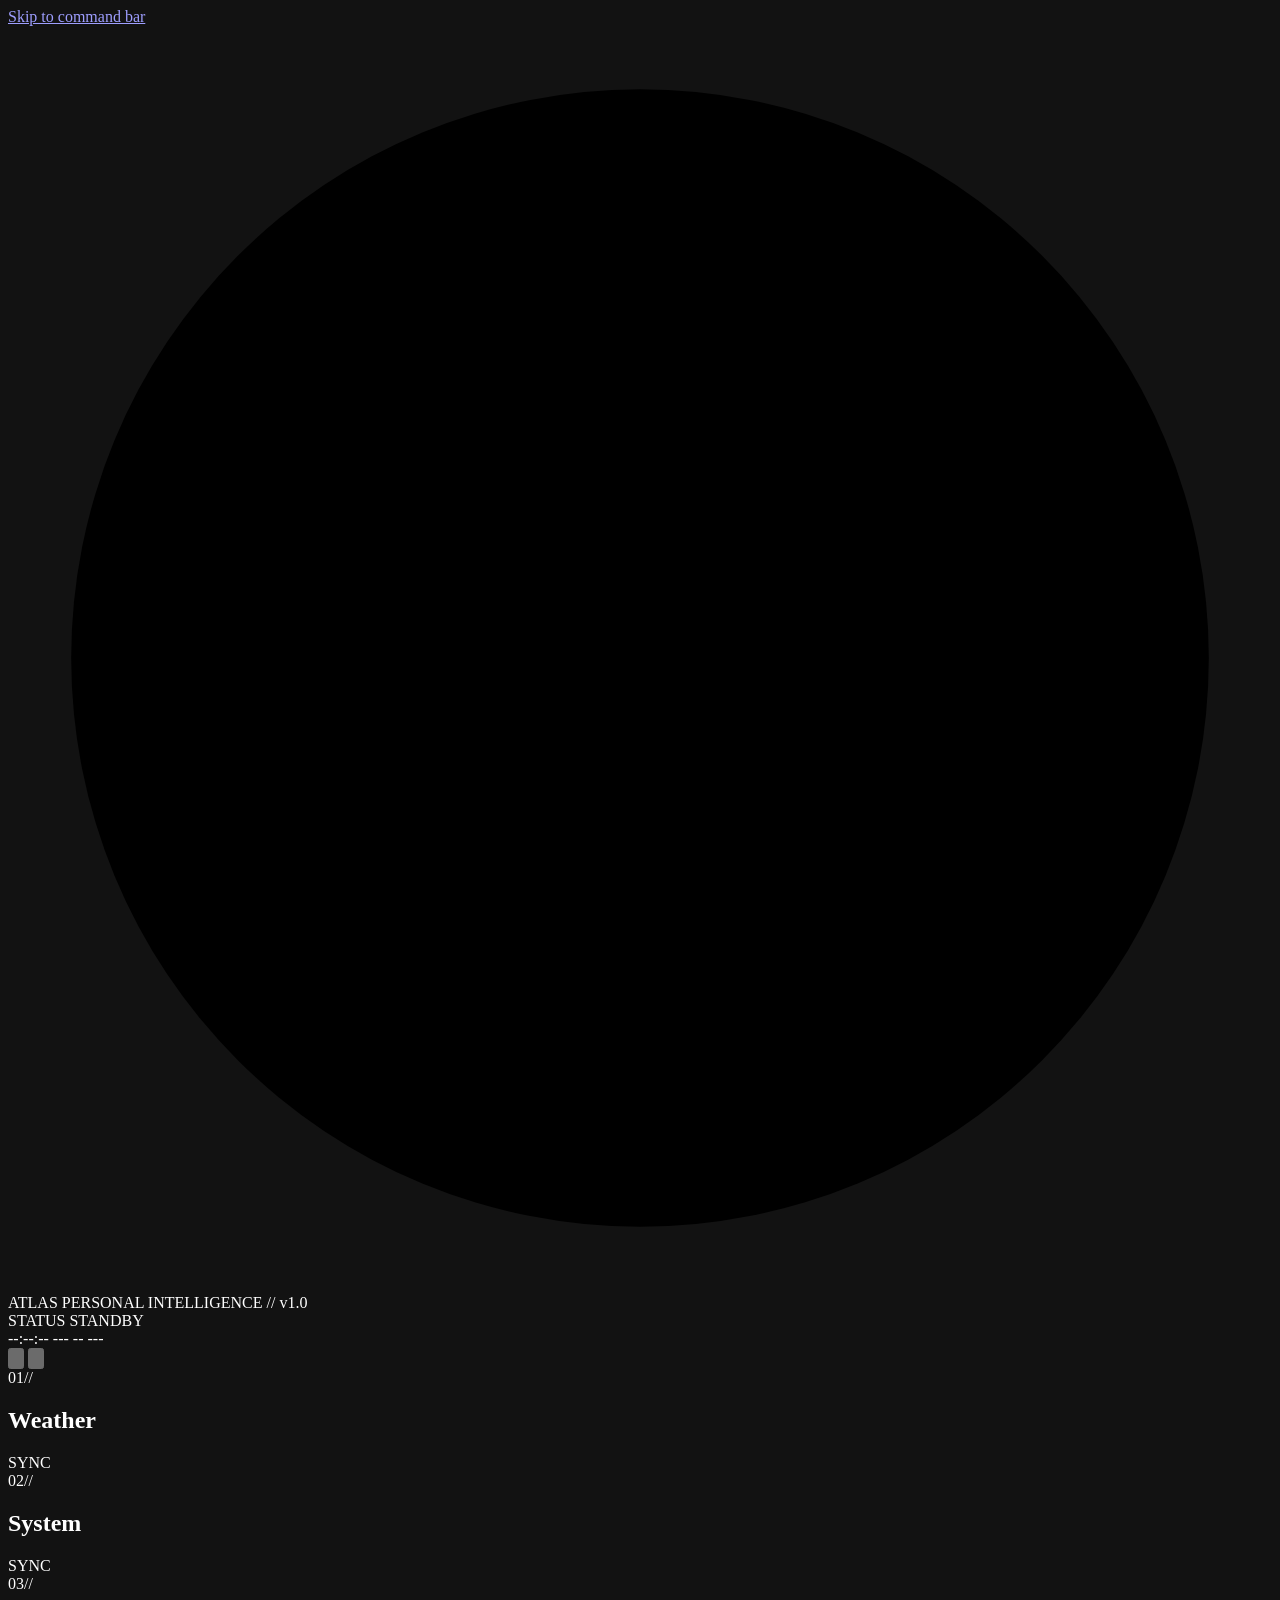
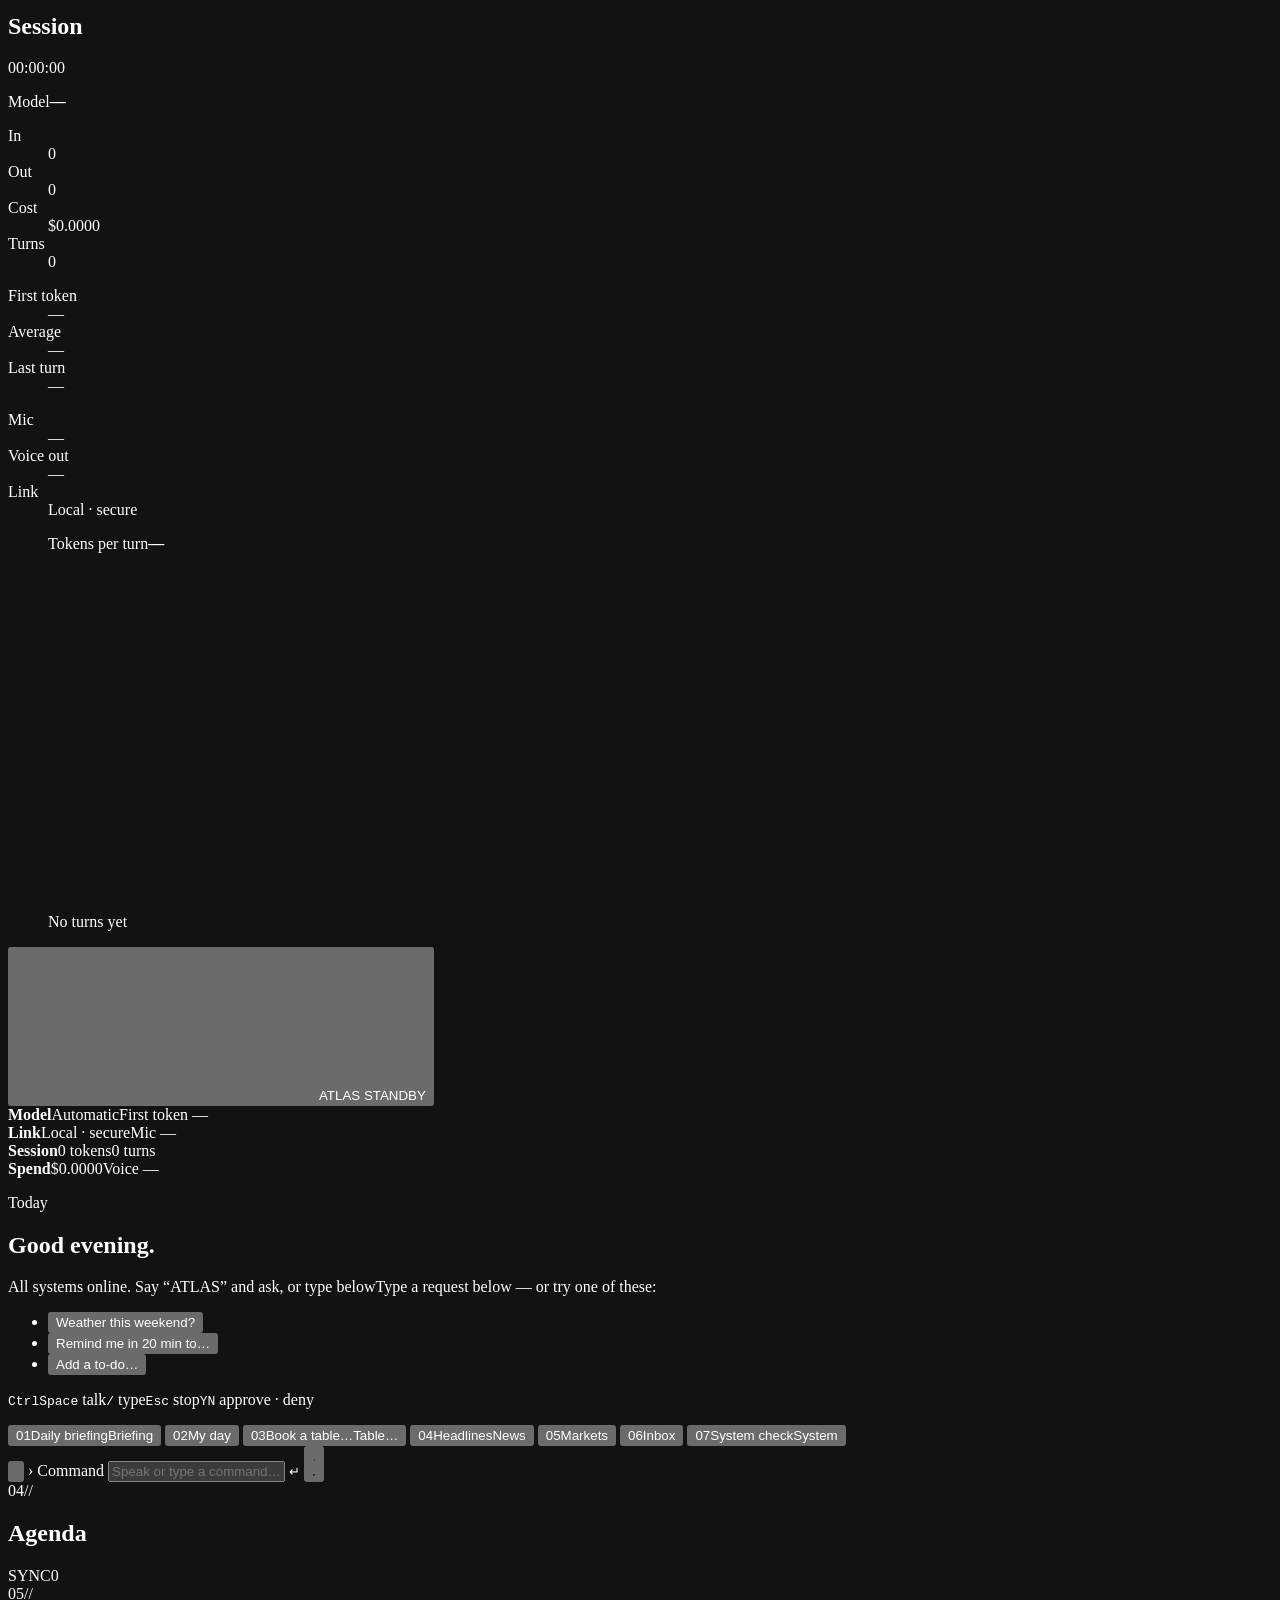
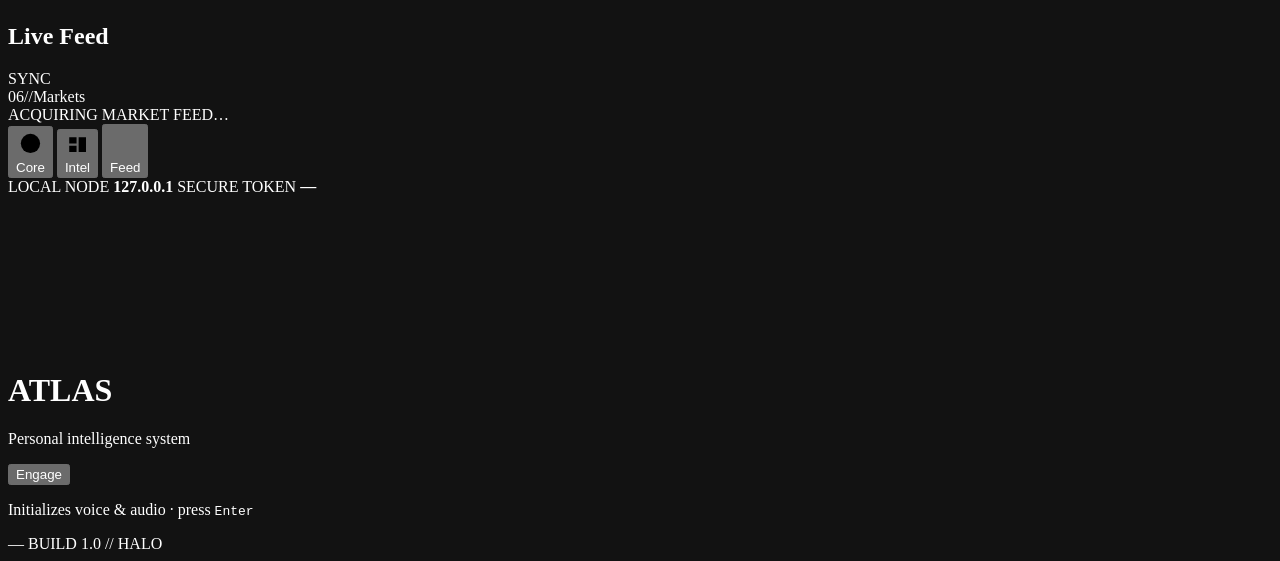
==== commit bea5c769: "ATLAS UI: settings and agenda for new abilities, high-risk approvals need click/key (checkpoint) Co-" ====
--- a/atlas/web/index.html
+++ b/atlas/web/index.html
@@ -11,7 +11,7 @@
   <link rel="icon" href="data:image/svg+xml,%3Csvg xmlns='http://www.w3.org/2000/svg' viewBox='0 0 32 32'%3E%3Crect width='32' height='32' fill='%2303070d'/%3E%3Ccircle cx='16' cy='16' r='12' fill='none' stroke='%235fe1ff' stroke-width='1.5' stroke-dasharray='14 4'/%3E%3Ccircle cx='16' cy='16' r='7' fill='none' stroke='%235fe1ff' stroke-width='1.2' opacity='.6'/%3E%3Ccircle cx='16' cy='16' r='3' fill='%235fe1ff'/%3E%3C/svg%3E">
   <link rel="preconnect" href="https://fonts.googleapis.com">
   <link rel="preconnect" href="https://fonts.gstatic.com" crossorigin>
-  <link rel="stylesheet" href="https://fonts.googleapis.com/css2?family=Chakra+Petch:ital,wght@0,300;0,400;0,500;0,600;0,700;1,400&family=JetBrains+Mono:wght@300;400;500;600&display=swap">
+  <link rel="stylesheet" href="https://fonts.googleapis.com/css2?family=Chakra+Petch:ital,wght@0,300;0,400;0,500;0,600;0,700;1,400&family=IBM+Plex+Sans:ital,wght@0,400;0,500;0,600;1,400&family=JetBrains+Mono:wght@300;400;500;600&display=swap">
   <link rel="stylesheet" href="/static/styles.css">
 </head>
 <body data-state="standby" data-view="core" class="is-locked">
@@ -46,17 +46,14 @@
       <span class="status-text" id="status-text">STANDBY</span>
     </div>
 
-    <dl class="topbar-readouts" aria-label="Session telemetry">
-      <div><dt>MODEL</dt><dd id="tb-model">—</dd></div>
-      <div><dt>TOKENS</dt><dd id="tb-tokens">0</dd></div>
-      <div><dt>COST</dt><dd id="tb-cost">$0.0000</dd></div>
-    </dl>
-
     <div class="clock" aria-label="Local time">
       <time class="clock-time" id="clock-time">--:--:--</time>
       <span class="clock-date" id="clock-date">--- -- ---</span>
     </div>
 
+    <button class="icon-btn mute-btn" id="mute-btn" type="button" aria-pressed="false" aria-label="Mute spoken replies" title="Spoken replies are on — mute">
+      <svg viewBox="0 0 24 24" aria-hidden="true"><path d="M4 9.5h3.4L12 5.6v12.8l-4.6-3.9H4z"/><path class="i-wave" d="M15.4 9.2a4 4 0 0 1 0 5.6M17.9 6.7a7.6 7.6 0 0 1 0 10.6"/><path class="i-x" d="M15.8 9.6l4.8 4.8M20.6 9.6l-4.8 4.8"/></svg>
+    </button>
     <button class="icon-btn settings-btn" id="settings-btn" type="button" aria-label="Open settings" aria-haspopup="dialog" aria-controls="settings">
       <svg viewBox="0 0 24 24" aria-hidden="true"><circle cx="12" cy="12" r="3.2"/><path d="M12 2.5v3M12 18.5v3M2.5 12h3M18.5 12h3M5.3 5.3l2.1 2.1M16.6 16.6l2.1 2.1M5.3 18.7l2.1-2.1M16.6 7.4l2.1-2.1"/><circle cx="12" cy="12" r="6.6" class="dim"/></svg>
     </button>
@@ -90,25 +87,14 @@
         </div>
       </section>
 
-      <section class="panel panel-grow" id="panel-agenda" aria-labelledby="h-agenda" data-status="loading">
+      <section class="panel panel-grow" id="panel-session" aria-labelledby="h-session" data-status="live">
         <header class="panel-head">
           <span class="idx">03</span><span class="sep" aria-hidden="true">//</span>
-          <h2 class="panel-title" id="h-agenda">Agenda</h2>
-          <span class="panel-meta"><i class="live-dot" aria-hidden="true"></i><span class="panel-sync" data-sync>SYNC</span><span class="count-badge" id="agenda-count" title="Events, open to-dos and reminders shown">0</span></span>
+          <h2 class="panel-title" id="h-session">Session</h2>
+          <span class="panel-meta"><span class="panel-sync" id="session-uptime" title="Time since this page opened">00:00:00</span></span>
         </header>
         <div class="panel-rule" aria-hidden="true"></div>
-        <div class="panel-body scroll" id="agenda-body">
-          <div class="skeleton" aria-label="Loading agenda"><i></i><i></i><i></i></div>
-        </div>
-      </section>
-      <section class="panel" id="panel-session" aria-labelledby="h-session" data-status="live">
-        <header class="panel-head">
-          <span class="idx">04</span><span class="sep" aria-hidden="true">//</span>
-          <h2 class="panel-title" id="h-session">Session</h2>
-          <span class="panel-meta"><span class="panel-sync" id="session-uptime">00:00:00</span></span>
-        </header>
-        <div class="panel-rule" aria-hidden="true"></div>
-        <div class="panel-body">
+        <div class="panel-body sess-body">
           <p class="sess-model"><span>Model</span><b id="s-model">—</b></p>
           <dl class="session-grid">
             <div><dt>In</dt><dd id="s-prompt">0</dd></div>
@@ -116,6 +102,23 @@
             <div><dt>Cost</dt><dd id="s-cost">$0.0000</dd></div>
             <div><dt>Turns</dt><dd id="s-turns">0</dd></div>
           </dl>
+          <dl class="sess-lat">
+            <div><dt>First token</dt><dd id="s-ttft">—</dd></div>
+            <div><dt>Average</dt><dd id="s-ttft-avg">—</dd></div>
+            <div><dt>Last turn</dt><dd id="s-last">—</dd></div>
+          </dl>
+          <dl class="sess-io">
+            <div><dt>Mic</dt><dd id="s-mic">—</dd></div>
+            <div><dt>Voice out</dt><dd id="s-voice">—</dd></div>
+            <div><dt>Link</dt><dd id="s-link">Local · secure</dd></div>
+          </dl>
+          <figure class="sess-chart">
+            <figcaption><span>Tokens per turn</span><b id="s-tpt">—</b></figcaption>
+            <div class="sc-plot" id="s-chart" role="img" aria-label="Tokens per turn: no turns yet">
+              <svg viewBox="0 0 160 48" preserveAspectRatio="none" aria-hidden="true"><path class="sc-grid" d="M0 12h160M0 24h160M0 36h160"/><g class="sc-bars"></g><path class="sc-base" d="M0 47.5h160"/></svg>
+              <span class="sc-empty" id="s-chart-empty">No turns yet</span>
+            </div>
+          </figure>
         </div>
       </section>
     </aside>
@@ -130,10 +133,11 @@
             <span class="core-state" id="core-state">STANDBY</span>
           </span>
         </button>
-        <div class="core-readout tl" aria-hidden="true"><b>VOICE IN</b><span id="ro-in">—</span></div>
-        <div class="core-readout tr" aria-hidden="true"><b>VOICE OUT</b><span id="ro-out">—</span></div>
-        <div class="core-readout bl" aria-hidden="true"><b>UPLINK</b><span id="ro-link">LOCAL · SECURE</span></div>
-        <div class="core-readout br" aria-hidden="true"><b>LATENCY</b><span id="ro-lat">— ms</span></div>
+        <!-- Hairline call-outs; each leader runs to the outer ring (its length is set from the core's geometry). -->
+        <div class="core-co tl" aria-hidden="true"><span class="co-txt"><b class="co-k">Model</b><span class="co-v" id="co-model">Automatic</span><span class="co-s" id="co-model-s">First token —</span></span><i class="co-lead"></i></div>
+        <div class="core-co bl" aria-hidden="true"><span class="co-txt"><b class="co-k">Link</b><span class="co-v" id="co-link">Local · secure</span><span class="co-s" id="co-link-s">Mic —</span></span><i class="co-lead"></i></div>
+        <div class="core-co tr" aria-hidden="true"><span class="co-txt"><b class="co-k">Session</b><span class="co-v" id="co-tokens">0 tokens</span><span class="co-s" id="co-tokens-s">0 turns</span></span><i class="co-lead"></i></div>
+        <div class="core-co br" aria-hidden="true"><span class="co-txt"><b class="co-k">Spend</b><span class="co-v" id="co-spend">$0.0000</span><span class="co-s" id="co-spend-s">Voice —</span></span><i class="co-lead"></i></div>
         <!-- Shown while ATLAS operates its own browser window (browser_* tools, reservation_search). -->
         <div class="web-agent" id="web-agent" data-state="run" aria-hidden="true" hidden>
           <svg class="wa-ico" viewBox="0 0 24 24" aria-hidden="true"><circle cx="12" cy="12" r="8.5"/><path d="M3.5 12h17M12 3.5c2.4 2.3 3.6 5.1 3.6 8.5s-1.2 6.2-3.6 8.5c-2.4-2.3-3.6-5.1-3.6-8.5s1.2-6.2 3.6-8.5z"/></svg>
@@ -147,10 +151,16 @@
       <div class="transcript-wrap">
         <div class="transcript" id="transcript" role="log" aria-live="off" aria-label="Conversation" tabindex="0">
         </div>
-        <div class="transcript-empty" id="transcript-empty">
-          <p class="te-title">Awaiting instruction</p>
-          <p class="te-sub">Say “<span data-name>ATLAS</span>, brief me” or type below.</p>
-          <p class="te-keys"><kbd>Ctrl</kbd><kbd>Space</kbd> voice <span aria-hidden="true">·</span> <kbd>Esc</kbd> stop <span aria-hidden="true">·</span> <kbd>/</kbd> focus</p>
+        <div class="hero" id="transcript-empty">
+          <p class="hero-eyebrow"><span id="hero-date">Today</span><span class="hero-wx" id="hero-wx"></span></p>
+          <h2 class="hero-title"><span id="hero-greet">Good evening</span><span id="hero-name"></span>.</h2>
+          <p class="hero-sub">All systems online. <span class="hs-voice">Say “<span data-name>ATLAS</span>” and ask, or type below</span><span class="hs-type">Type a request below</span> — or try one of these:</p>
+          <ul class="hero-try" aria-label="Example requests">
+            <li><button type="button" class="try" data-try="What's the weather looking like this weekend?">Weather this weekend?</button></li>
+            <li><button type="button" class="try" data-prefill="Remind me in 20 minutes to ">Remind me in 20 min to…</button></li>
+            <li><button type="button" class="try" data-prefill="Add to my to-do list: ">Add a to-do…</button></li>
+          </ul>
+          <p class="hero-keys"><span class="hk-voice"><kbd>Ctrl</kbd><kbd>Space</kbd> talk</span><span><kbd>/</kbd> type</span><span><kbd>Esc</kbd> stop</span><span><kbd>Y</kbd><kbd>N</kbd> approve · deny</span></p>
         </div>
         <button class="jump-latest" id="jump-latest" type="button" hidden>
           <svg viewBox="0 0 24 24" aria-hidden="true"><path d="M6 9l6 6 6-6"/></svg> Latest
@@ -159,13 +169,13 @@
 
       <!-- Numbered quick actions on one row. Narrow centre columns show the short label (.chip-s). -->
       <div class="chips" role="toolbar" aria-label="Quick actions" id="chips">
-        <button class="chip" type="button" data-action="briefing"><span class="chip-i" aria-hidden="true">01</span><span class="chip-l">Daily briefing</span><span class="chip-s">Briefing</span></button>
+        <button class="chip" type="button" data-action="briefing" aria-label="Daily briefing" title="Daily briefing"><span class="chip-i" aria-hidden="true">01</span><span class="chip-l">Daily briefing</span><span class="chip-s">Briefing</span></button>
         <button class="chip" type="button" data-action="myday"><span class="chip-i" aria-hidden="true">02</span><span class="chip-l">My day</span></button>
-        <button class="chip chip-fill" type="button" data-action="table" title="Starts the request in the command bar — finish it and press Enter"><span class="chip-i" aria-hidden="true">03</span><span class="chip-l">Book a table…</span><span class="chip-s">Table…</span></button>
-        <button class="chip" type="button" data-action="headlines"><span class="chip-i" aria-hidden="true">04</span><span class="chip-l">Headlines</span><span class="chip-s">News</span></button>
+        <button class="chip chip-fill" type="button" data-action="table" aria-label="Book a table…" title="Book a table — starts the request in the command bar; finish it and press Enter"><span class="chip-i" aria-hidden="true">03</span><span class="chip-l">Book a table…</span><span class="chip-s">Table…</span></button>
+        <button class="chip" type="button" data-action="headlines" aria-label="News headlines" title="Headlines"><span class="chip-i" aria-hidden="true">04</span><span class="chip-l">Headlines</span><span class="chip-s">News</span></button>
         <button class="chip" type="button" data-action="markets"><span class="chip-i" aria-hidden="true">05</span><span class="chip-l">Markets</span></button>
         <button class="chip" type="button" data-action="inbox"><span class="chip-i" aria-hidden="true">06</span><span class="chip-l">Inbox</span></button>
-        <button class="chip" type="button" data-action="system"><span class="chip-i" aria-hidden="true">07</span><span class="chip-l">System check</span><span class="chip-s">System</span></button>
+        <button class="chip" type="button" data-action="system" aria-label="System check" title="System check"><span class="chip-i" aria-hidden="true">07</span><span class="chip-l">System check</span><span class="chip-s">System</span></button>
       </div>
 
       <form class="cmdbar" id="cmdbar" autocomplete="off">
@@ -185,10 +195,21 @@
     </section>
 
     <!-- RIGHT: feeds -->
-    <aside class="col col-right" id="col-right" aria-label="Feeds">
+    <aside class="col col-right" id="col-right" aria-label="Agenda and feeds">
+      <section class="panel panel-fit" id="panel-agenda" aria-labelledby="h-agenda" data-status="loading">
+        <header class="panel-head">
+          <span class="idx">04</span><span class="sep" aria-hidden="true">//</span>
+          <h2 class="panel-title" id="h-agenda">Agenda</h2>
+          <span class="panel-meta"><i class="live-dot" aria-hidden="true"></i><span class="panel-sync" data-sync>SYNC</span><span class="count-badge" id="agenda-count" title="Events, open to-dos and reminders shown">0</span></span>
+        </header>
+        <div class="panel-rule" aria-hidden="true"></div>
+        <div class="panel-body scroll" id="agenda-body">
+          <div class="skeleton" aria-label="Loading agenda"><i></i><i></i><i></i></div>
+        </div>
+      </section>
       <section class="panel panel-grow" id="panel-news" aria-labelledby="h-news" data-status="loading">
         <header class="panel-head">
-          <span class="idx">06</span><span class="sep" aria-hidden="true">//</span>
+          <span class="idx">05</span><span class="sep" aria-hidden="true">//</span>
           <h2 class="panel-title" id="h-news">Live Feed</h2>
           <span class="panel-meta"><i class="live-dot" aria-hidden="true"></i><span class="panel-sync" data-sync>SYNC</span></span>
         </header>
@@ -202,7 +223,7 @@
 
   <!-- ============================================================ TICKER -->
   <footer class="ticker" id="ticker" aria-label="Markets">
-    <div class="ticker-label"><span class="idx">05</span><span class="sep" aria-hidden="true">//</span><span>Markets</span></div>
+    <div class="ticker-label"><span class="idx">06</span><span class="sep" aria-hidden="true">//</span><span>Markets</span></div>
     <div class="ticker-viewport" id="ticker-viewport">
       <div class="ticker-track" id="ticker-track"><span class="ticker-msg">ACQUIRING MARKET FEED…</span></div>
     </div>
@@ -340,7 +361,7 @@
                 <option value="outlook">Outlook.com</option>
                 <option value="office365">Microsoft 365 (work)</option>
                 <option value="ics">Calendar app (.ics file)</option>
-                <option value="local">ATLAS only (local)</option>
+                <option value="local">This computer only (local)</option>
               </select>
             </label>
             <label class="field"><span>Your day <em class="field-note">24-hour</em></span><input name="CALENDAR_DAY_HOURS" type="text" maxlength="11" spellcheck="false" inputmode="numeric" aria-describedby="help-day" placeholder="08:00-20:00"></label>
@@ -374,7 +395,7 @@
             <label class="field-lbl" for="f-HOME_ASSISTANT_TOKEN"><span>Long-lived access token</span><em class="field-note"><b class="cfg" data-cfg="HOME_ASSISTANT_TOKEN"></b></em></label>
             <div class="secret"><input id="f-HOME_ASSISTANT_TOKEN" name="HOME_ASSISTANT_TOKEN" type="password" data-secret autocomplete="off" spellcheck="false" aria-describedby="help-ha" placeholder="blank = keep current"><button class="reveal" type="button" aria-controls="f-HOME_ASSISTANT_TOKEN" aria-pressed="false" aria-label="Show the token you typed"></button></div>
           </div>
-          <p class="field-help" id="help-ha">In Home Assistant, open your profile (your name, bottom left) → <b>Security</b> → <b>Long-lived access tokens</b> → Create token.</p>
+          <p class="field-help" id="help-ha">In Home Assistant, open your profile (your name, bottom left) → <b>Security</b> → <b>Long-lived access tokens</b> → Create token. A password written into the URL shows as •••• and is kept when you save.</p>
           <label class="field"><span>Always ask before <em class="field-note">optional</em></span><input name="HOME_ASSISTANT_CONFIRM_DOMAINS" type="text" maxlength="400" spellcheck="false" aria-describedby="help-ha-confirm" placeholder="e.g. light, climate.set_temperature, switch.heater"></label>
           <p class="field-help" id="help-ha-confirm">Extra domains, services or devices that need your approval (* = everything). Locks, alarms, garage doors, valves and cameras always ask first.</p>
         </div>
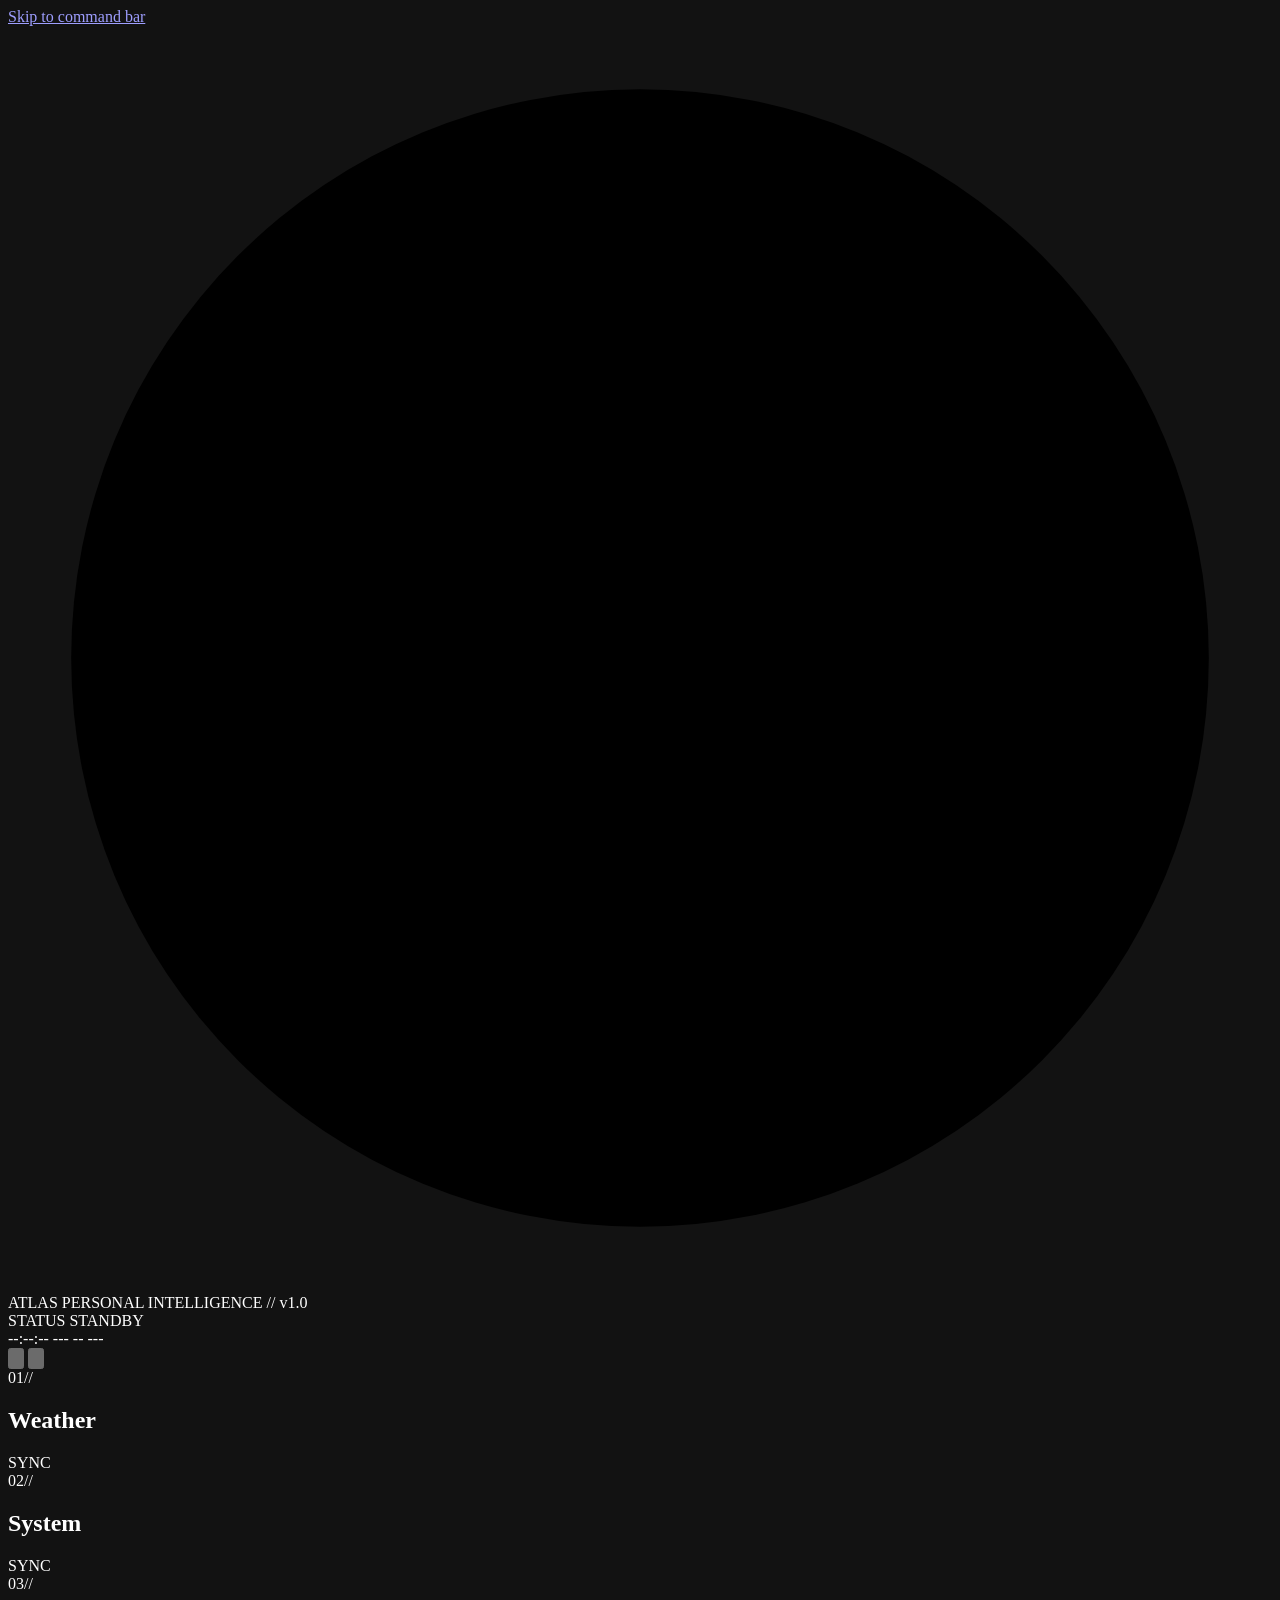
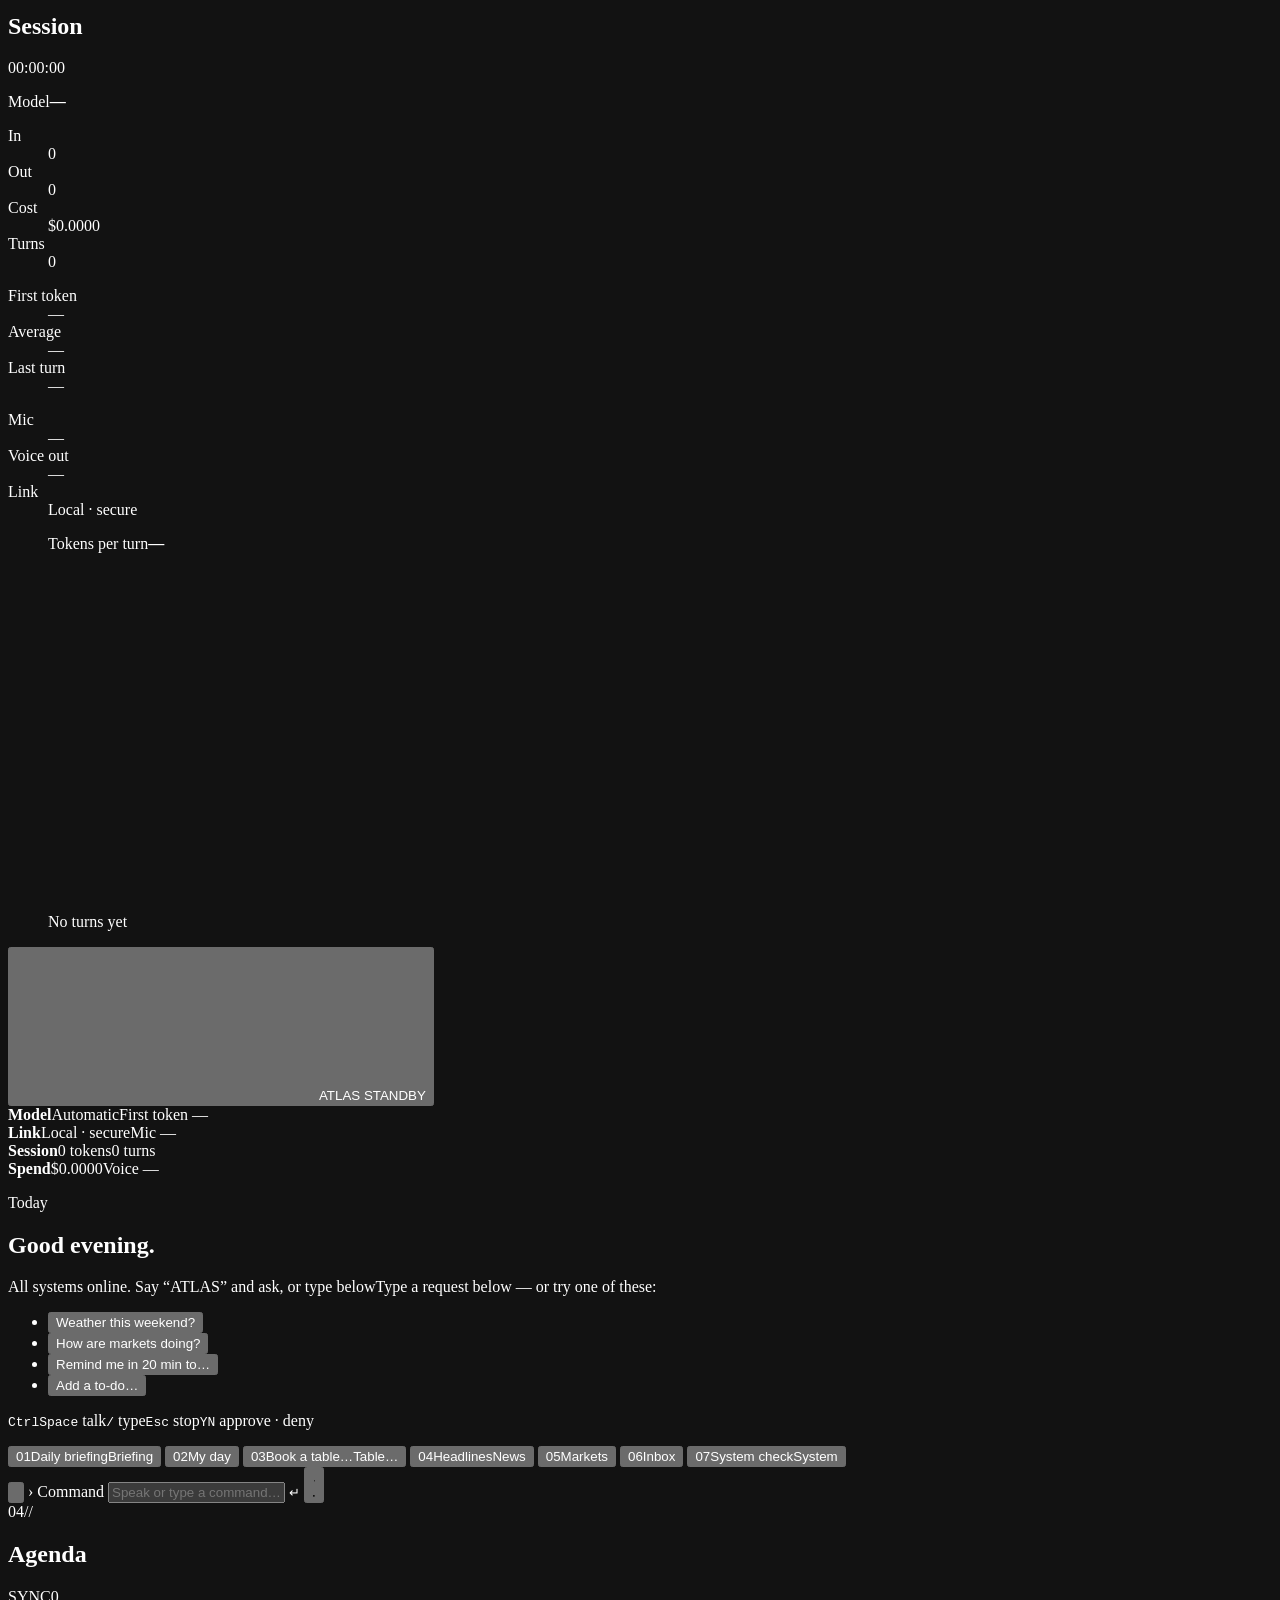
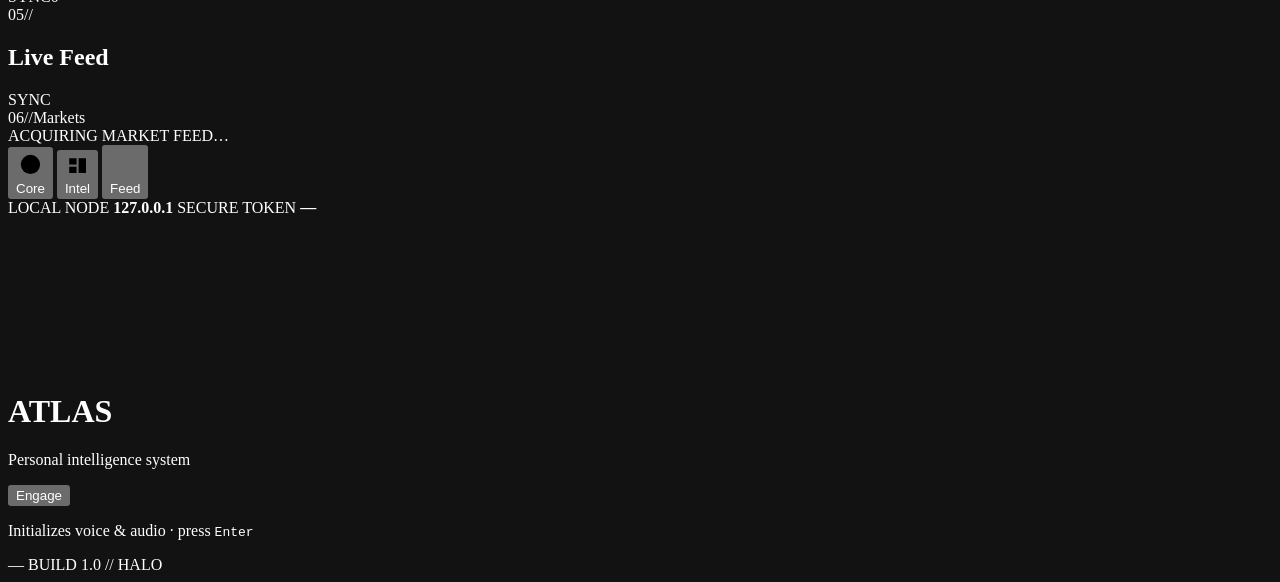
==== commit 82003df1: "ATLAS: live data — Yahoo Finance fundamentals/movers/news/technicals, crypto, SEC, earnings, macro, " ====
--- a/atlas/web/index.html
+++ b/atlas/web/index.html
@@ -157,6 +157,7 @@
           <p class="hero-sub">All systems online. <span class="hs-voice">Say “<span data-name>ATLAS</span>” and ask, or type below</span><span class="hs-type">Type a request below</span> — or try one of these:</p>
           <ul class="hero-try" aria-label="Example requests">
             <li><button type="button" class="try" data-try="What's the weather looking like this weekend?">Weather this weekend?</button></li>
+            <li><button type="button" class="try" data-try="How are markets doing today?">How are markets doing?</button></li>
             <li><button type="button" class="try" data-prefill="Remind me in 20 minutes to ">Remind me in 20 min to…</button></li>
             <li><button type="button" class="try" data-prefill="Add to my to-do list: ">Add a to-do…</button></li>
           </ul>
@@ -214,7 +215,7 @@
           <span class="panel-meta"><i class="live-dot" aria-hidden="true"></i><span class="panel-sync" data-sync>SYNC</span></span>
         </header>
         <div class="panel-rule" aria-hidden="true"></div>
-        <div class="news-tabs" role="tablist" aria-label="News categories" id="news-tabs"></div>
+        <div class="news-tabs" role="tablist" aria-label="Markets and news categories" id="news-tabs"></div>
         <div class="panel-body scroll" id="news-body" role="tabpanel" aria-labelledby="h-news"></div>
       </section>
 
@@ -291,8 +292,6 @@
             <label class="field"><span>News region</span><input name="NEWS_REGION" type="text" maxlength="4" placeholder="US"></label>
             <label class="field"><span>News language</span><input name="NEWS_LANGUAGE" type="text" maxlength="5" placeholder="en"></label>
           </div>
-          <label class="field"><span>Market watchlist <em class="field-note">blank = default</em></span><input name="MARKET_WATCHLIST" type="text" maxlength="400" spellcheck="false" aria-describedby="help-watch" placeholder="^GSPC,^IXIC,AAPL,BTC-USD"></label>
-          <p class="field-help" id="help-watch">Ticker symbols as Yahoo Finance writes them, separated by commas.</p>
           <p class="field-help">Your details fill in reservations and forms. Leave any blank and <span data-name>ATLAS</span> asks when it needs it.</p>
         </div>
       </details>
@@ -423,15 +422,48 @@
         </div>
       </details>
 
+      <details class="set-sec" id="sec-data">
+        <summary><span class="idx">09</span><span class="ss-title">Data sources</span><span class="ss-dirty">Edited</span><span class="ss-badge" data-badge="data"></span><i class="ss-chev" aria-hidden="true"></i></summary>
+        <div class="set-body">
+          <p class="field-help note">Stocks, crypto, economic data and sports scores all work with every field here blank. These only tune the sources or raise their rate limits.</p>
+          <label class="field"><span>Market watchlist <em class="field-note">bottom ticker · blank = default</em></span><input name="MARKET_WATCHLIST" type="text" maxlength="400" spellcheck="false" aria-describedby="help-watch" placeholder="^GSPC,^IXIC,AAPL,BTC-USD"></label>
+          <p class="field-help" id="help-watch">Ticker symbols as Yahoo Finance writes them, separated by commas.</p>
+          <label class="field"><span>SEC contact email <em class="field-note">recommended</em></span><input name="SEC_CONTACT_EMAIL" type="email" maxlength="200" autocomplete="email" spellcheck="false" aria-describedby="help-sec" placeholder="you@example.com"></label>
+          <p class="field-help" id="help-sec">SEC EDGAR asks for a contact email in the User-Agent of every request. Without one, filing and financials lookups may be refused. It is sent only to SEC.</p>
+          <div class="field">
+            <label class="field-lbl" for="f-FRED_API_KEY"><span>FRED API key</span><em class="field-note"><b class="cfg" data-cfg="FRED_API_KEY"></b></em></label>
+            <div class="secret"><input id="f-FRED_API_KEY" name="FRED_API_KEY" type="password" data-secret autocomplete="off" spellcheck="false" aria-describedby="help-fred" placeholder="optional (blank = keep current)"><button class="reveal" type="button" aria-controls="f-FRED_API_KEY" aria-pressed="false" aria-label="Show the key you typed"></button></div>
+          </div>
+          <p class="field-help" id="help-fred">Optional. Without a key, economic data comes from FRED’s public CSV downloads, with the same figures. Free keys: <a href="https://fred.stlouisfed.org/docs/api/api_key.html" target="_blank" rel="noopener noreferrer">fred.stlouisfed.org</a>.</p>
+          <div class="field">
+            <label class="field-lbl" for="f-COINGECKO_API_KEY"><span>CoinGecko API key</span><em class="field-note"><b class="cfg" data-cfg="COINGECKO_API_KEY"></b></em></label>
+            <div class="secret"><input id="f-COINGECKO_API_KEY" name="COINGECKO_API_KEY" type="password" data-secret autocomplete="off" spellcheck="false" aria-describedby="help-cg" placeholder="optional (blank = keep current)"><button class="reveal" type="button" aria-controls="f-COINGECKO_API_KEY" aria-pressed="false" aria-label="Show the key you typed"></button></div>
+          </div>
+          <p class="field-help" id="help-cg">Optional free “demo” key from <a href="https://www.coingecko.com/en/api" target="_blank" rel="noopener noreferrer">coingecko.com/en/api</a> for higher crypto limits (about 30 calls a minute). Works without one.</p>
+          <div class="field-row">
+            <label class="field"><span>Finance region</span><input name="FINANCE_REGION" type="text" maxlength="2" spellcheck="false" autocapitalize="characters" aria-describedby="help-region" placeholder="US"></label>
+            <label class="field"><span>Sports time zone</span><input name="SPORTS_TIMEZONE" type="text" maxlength="64" spellcheck="false" aria-describedby="help-region" placeholder="this computer’s"></label>
+          </div>
+          <p class="field-help" id="help-region">Region: two letters (US, GB, CA, IN…) for trending tickers and stock news. Top movers are always US. Time zone: an IANA name such as America/Chicago, for game times.</p>
+          <label class="field"><span>Sports leagues <em class="field-note">up to 8</em></span><input name="SPORTS_PANEL_LEAGUES" type="text" maxlength="200" spellcheck="false" aria-describedby="help-leagues" placeholder="nfl,nba,nhl,mlb,epl"></label>
+          <p class="field-help" id="help-leagues">The leagues the scores panel follows, separated by commas, e.g. nfl,nba,epl,f1,ucl.</p>
+          <details class="advanced">
+            <summary>Advanced</summary>
+            <label class="field"><span>Finance User-Agent <em class="field-note">blank = built-in</em></span><input name="FINANCE_USER_AGENT" type="text" maxlength="300" spellcheck="false" aria-describedby="help-ua" placeholder="Built-in browser User-Agent"></label>
+            <p class="field-help" id="help-ua">Sent to Yahoo Finance and the US Treasury. Only change it if Yahoo starts refusing requests.</p>
+          </details>
+        </div>
+      </details>
+
       <details class="set-sec" id="sec-memory">
-        <summary><span class="idx">09</span><span class="ss-title">Memory</span><span class="ss-badge" data-badge="memory"></span><i class="ss-chev" aria-hidden="true"></i></summary>
+        <summary><span class="idx">10</span><span class="ss-title">Memory</span><span class="ss-badge" data-badge="memory"></span><i class="ss-chev" aria-hidden="true"></i></summary>
         <div class="set-body">
           <ul class="memory-list" id="memory-list"><li class="muted">Loading…</li></ul>
         </div>
       </details>
 
       <details class="set-sec set-danger" id="sec-danger">
-        <summary><span class="idx">10</span><span class="ss-title">Danger zone</span><i class="ss-chev" aria-hidden="true"></i></summary>
+        <summary><span class="idx">11</span><span class="ss-title">Danger zone</span><i class="ss-chev" aria-hidden="true"></i></summary>
         <div class="set-body">
           <p class="field-help">Clears the transcript and chat history stored in this browser. Settings and long-term memory are kept.</p>
           <button class="btn btn-danger btn-sm" type="button" id="clear-convo">Clear conversation</button>
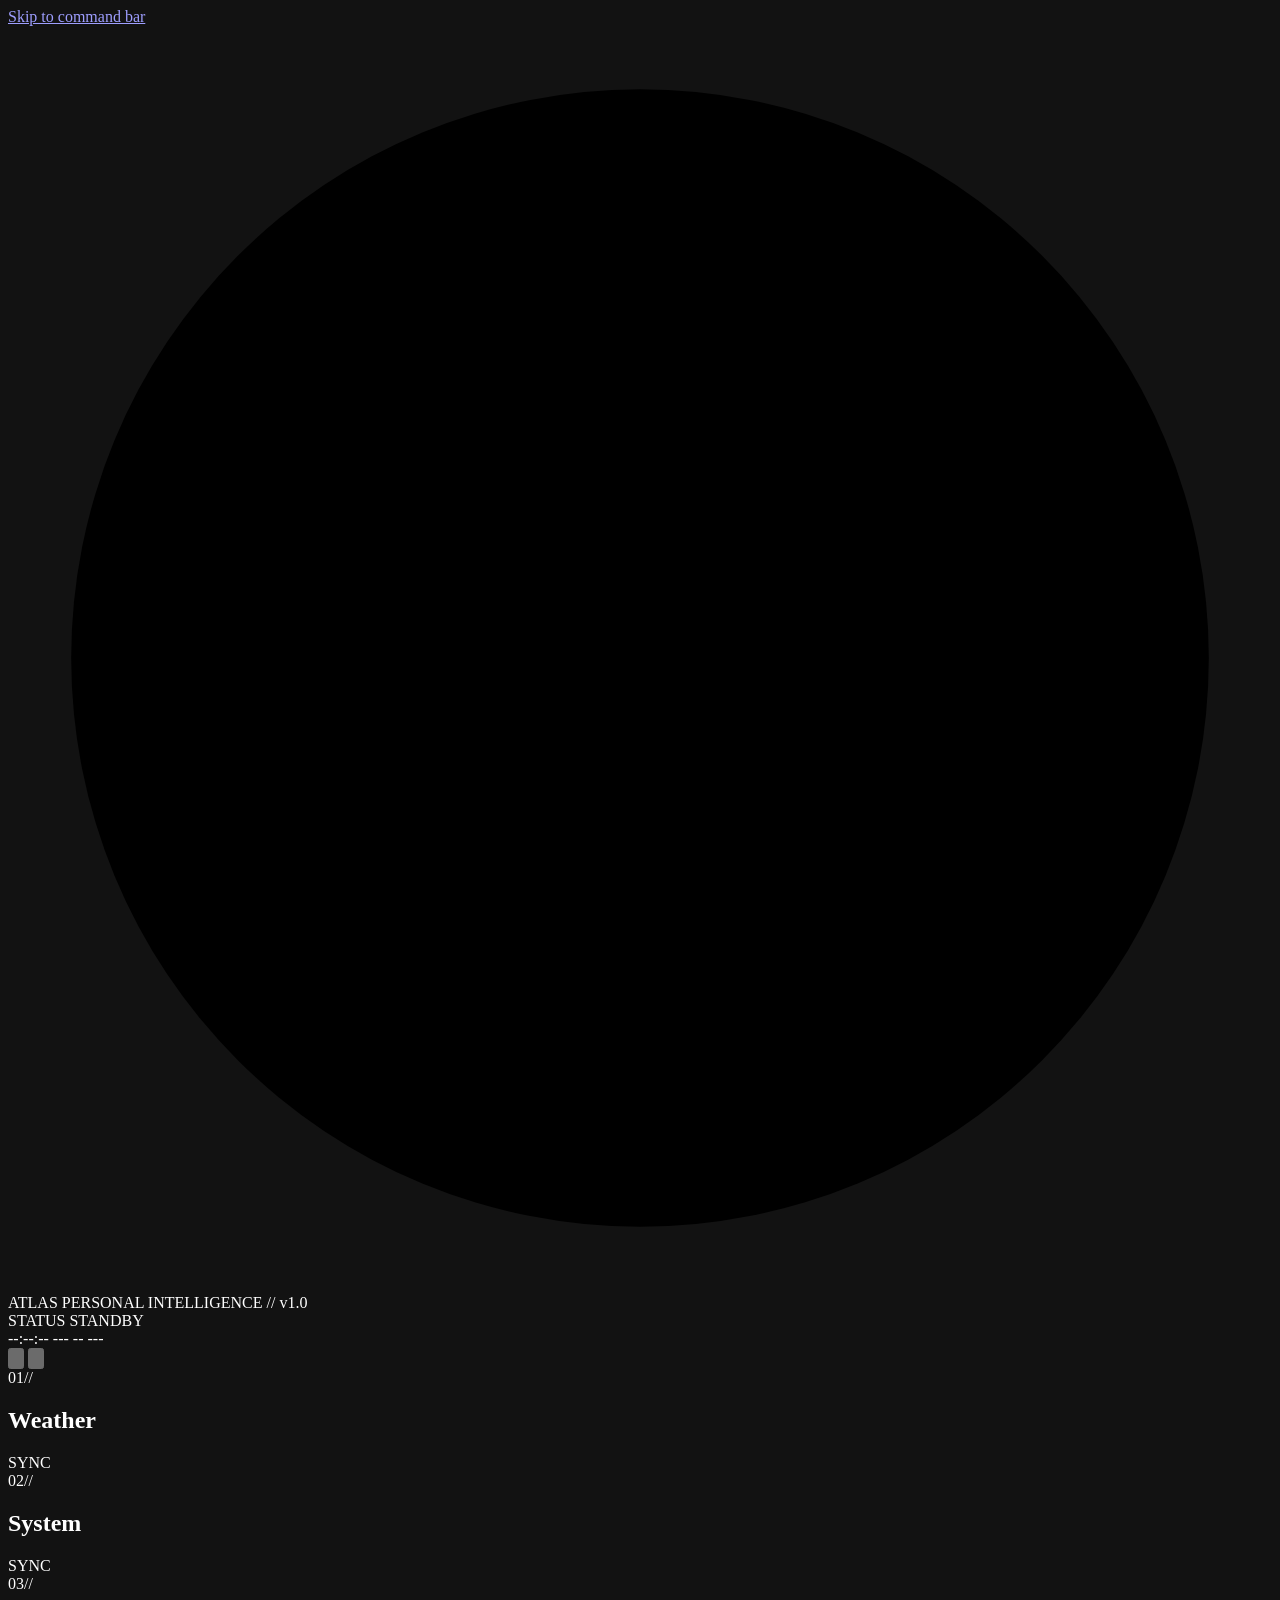
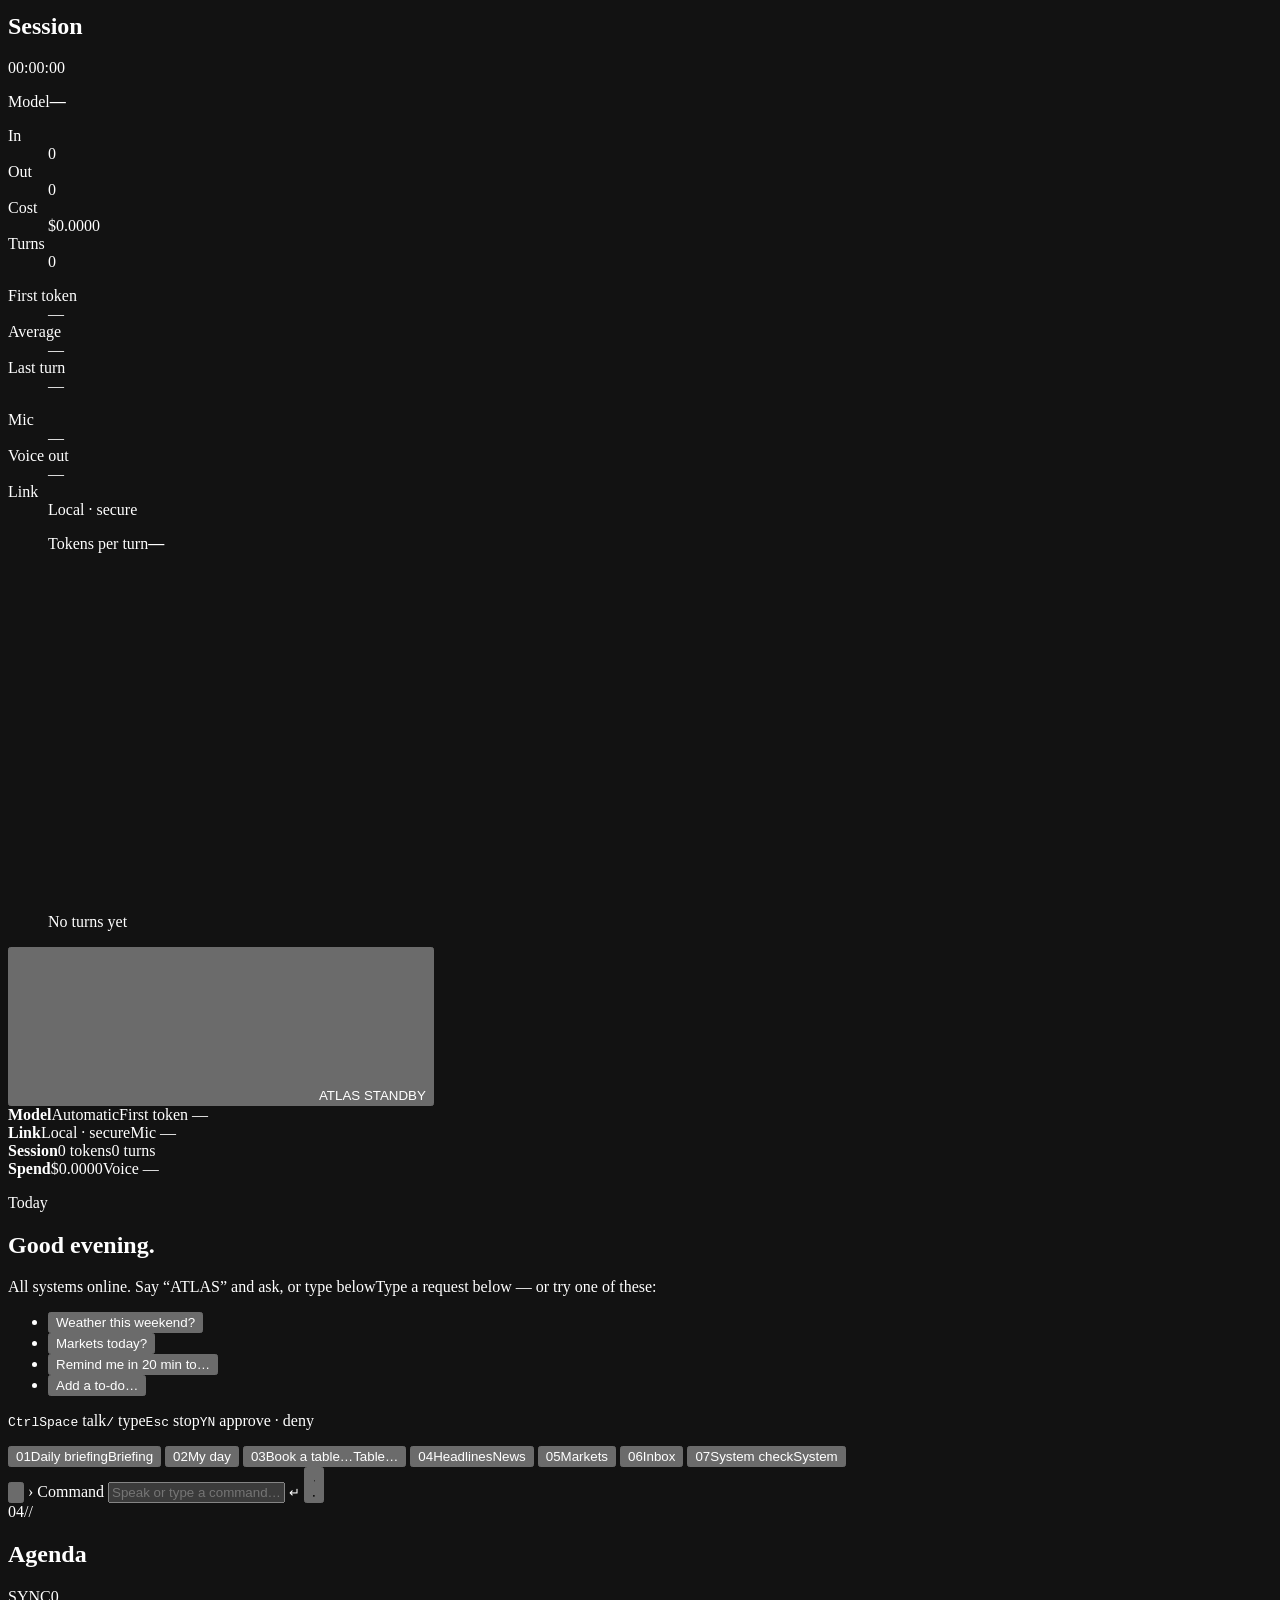
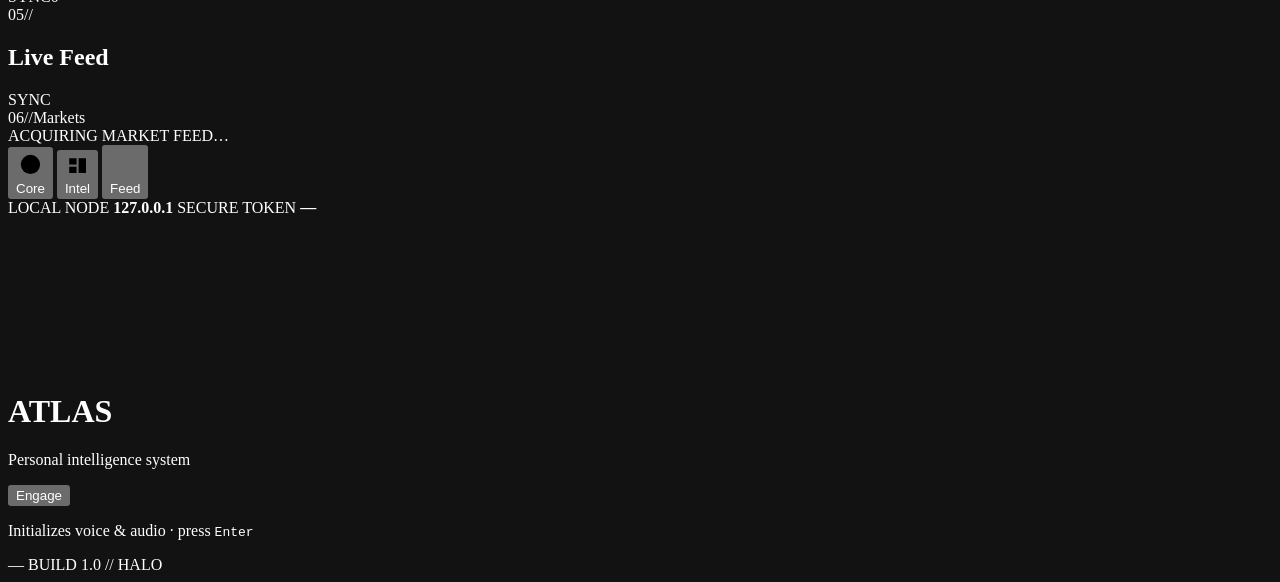
==== commit e201dce0: "ATLAS UI: Markets tab in the live feed (checkpoint) Smoke-tested: page loads, chat streams, zero con" ====
--- a/atlas/web/index.html
+++ b/atlas/web/index.html
@@ -157,7 +157,7 @@
           <p class="hero-sub">All systems online. <span class="hs-voice">Say “<span data-name>ATLAS</span>” and ask, or type below</span><span class="hs-type">Type a request below</span> — or try one of these:</p>
           <ul class="hero-try" aria-label="Example requests">
             <li><button type="button" class="try" data-try="What's the weather looking like this weekend?">Weather this weekend?</button></li>
-            <li><button type="button" class="try" data-try="How are markets doing today?">How are markets doing?</button></li>
+            <li><button type="button" class="try" data-try="How are markets doing today?">Markets today?</button></li>
             <li><button type="button" class="try" data-prefill="Remind me in 20 minutes to ">Remind me in 20 min to…</button></li>
             <li><button type="button" class="try" data-prefill="Add to my to-do list: ">Add a to-do…</button></li>
           </ul>
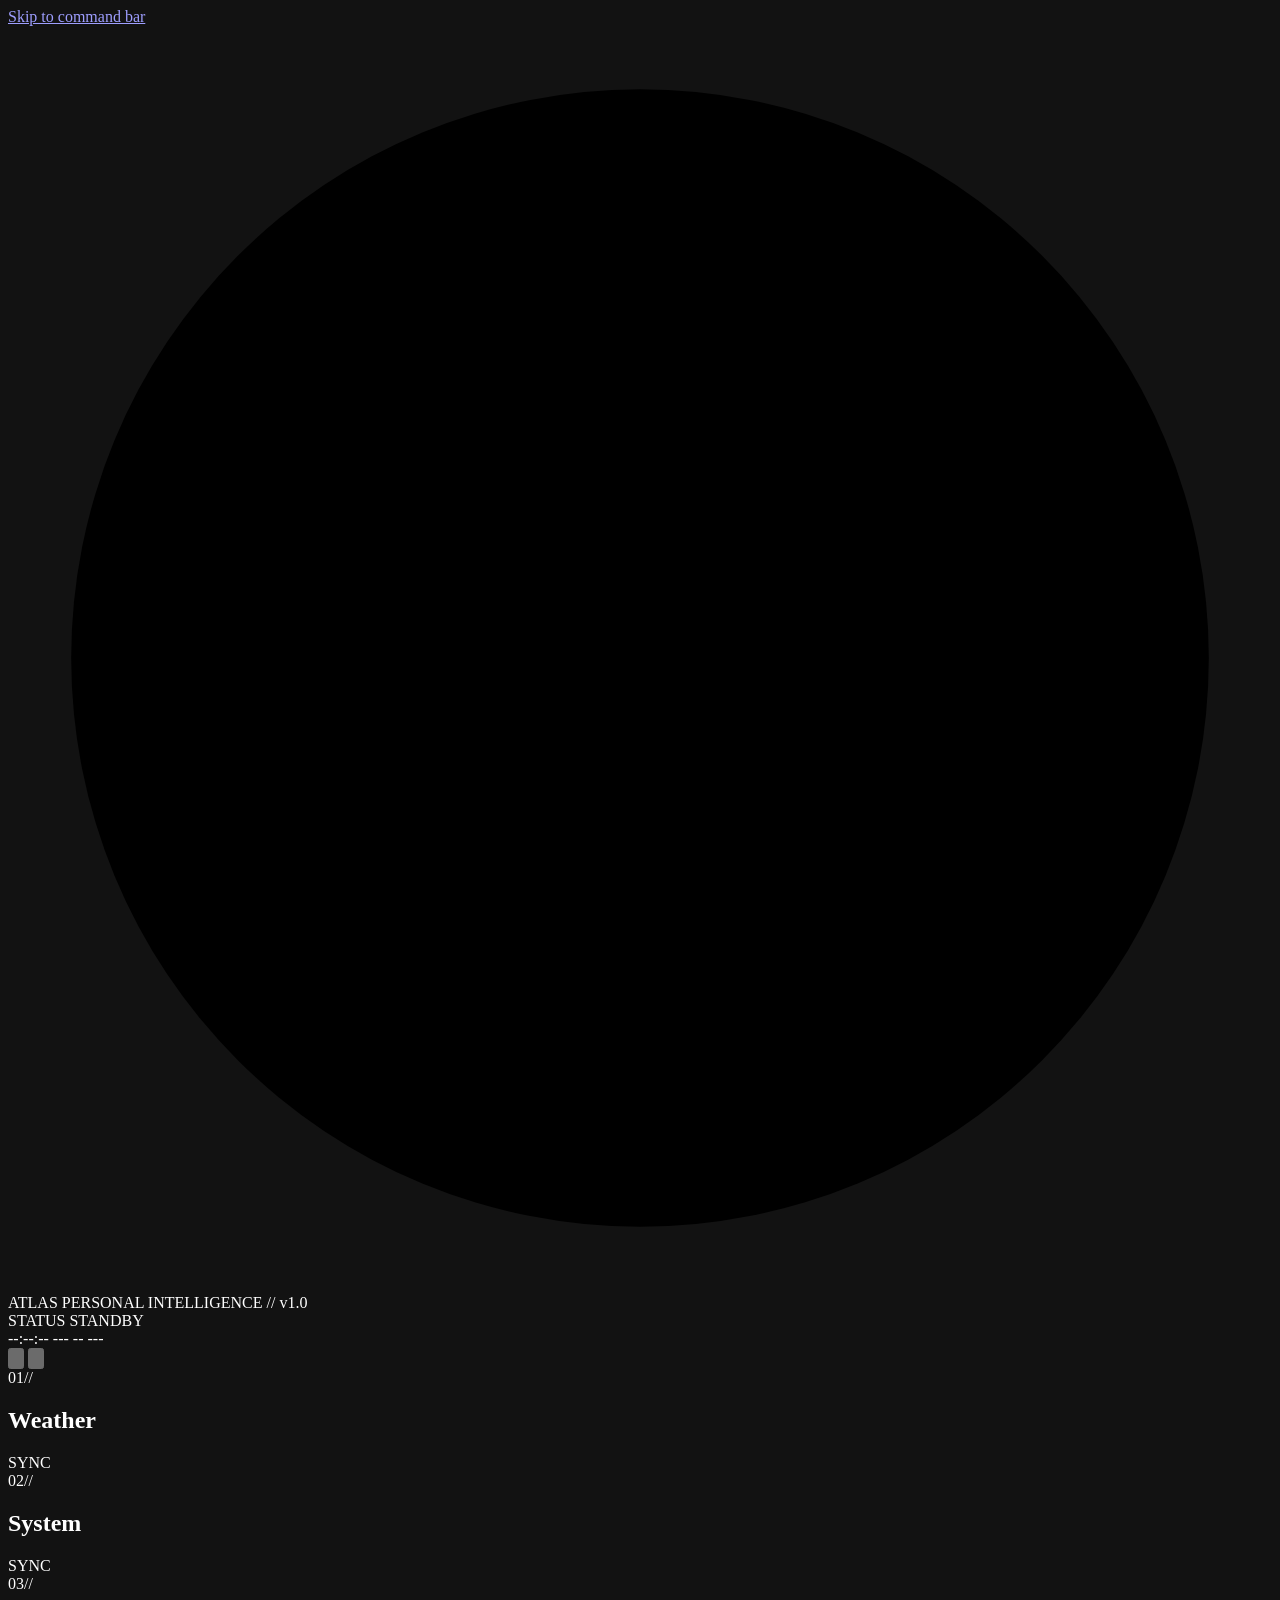
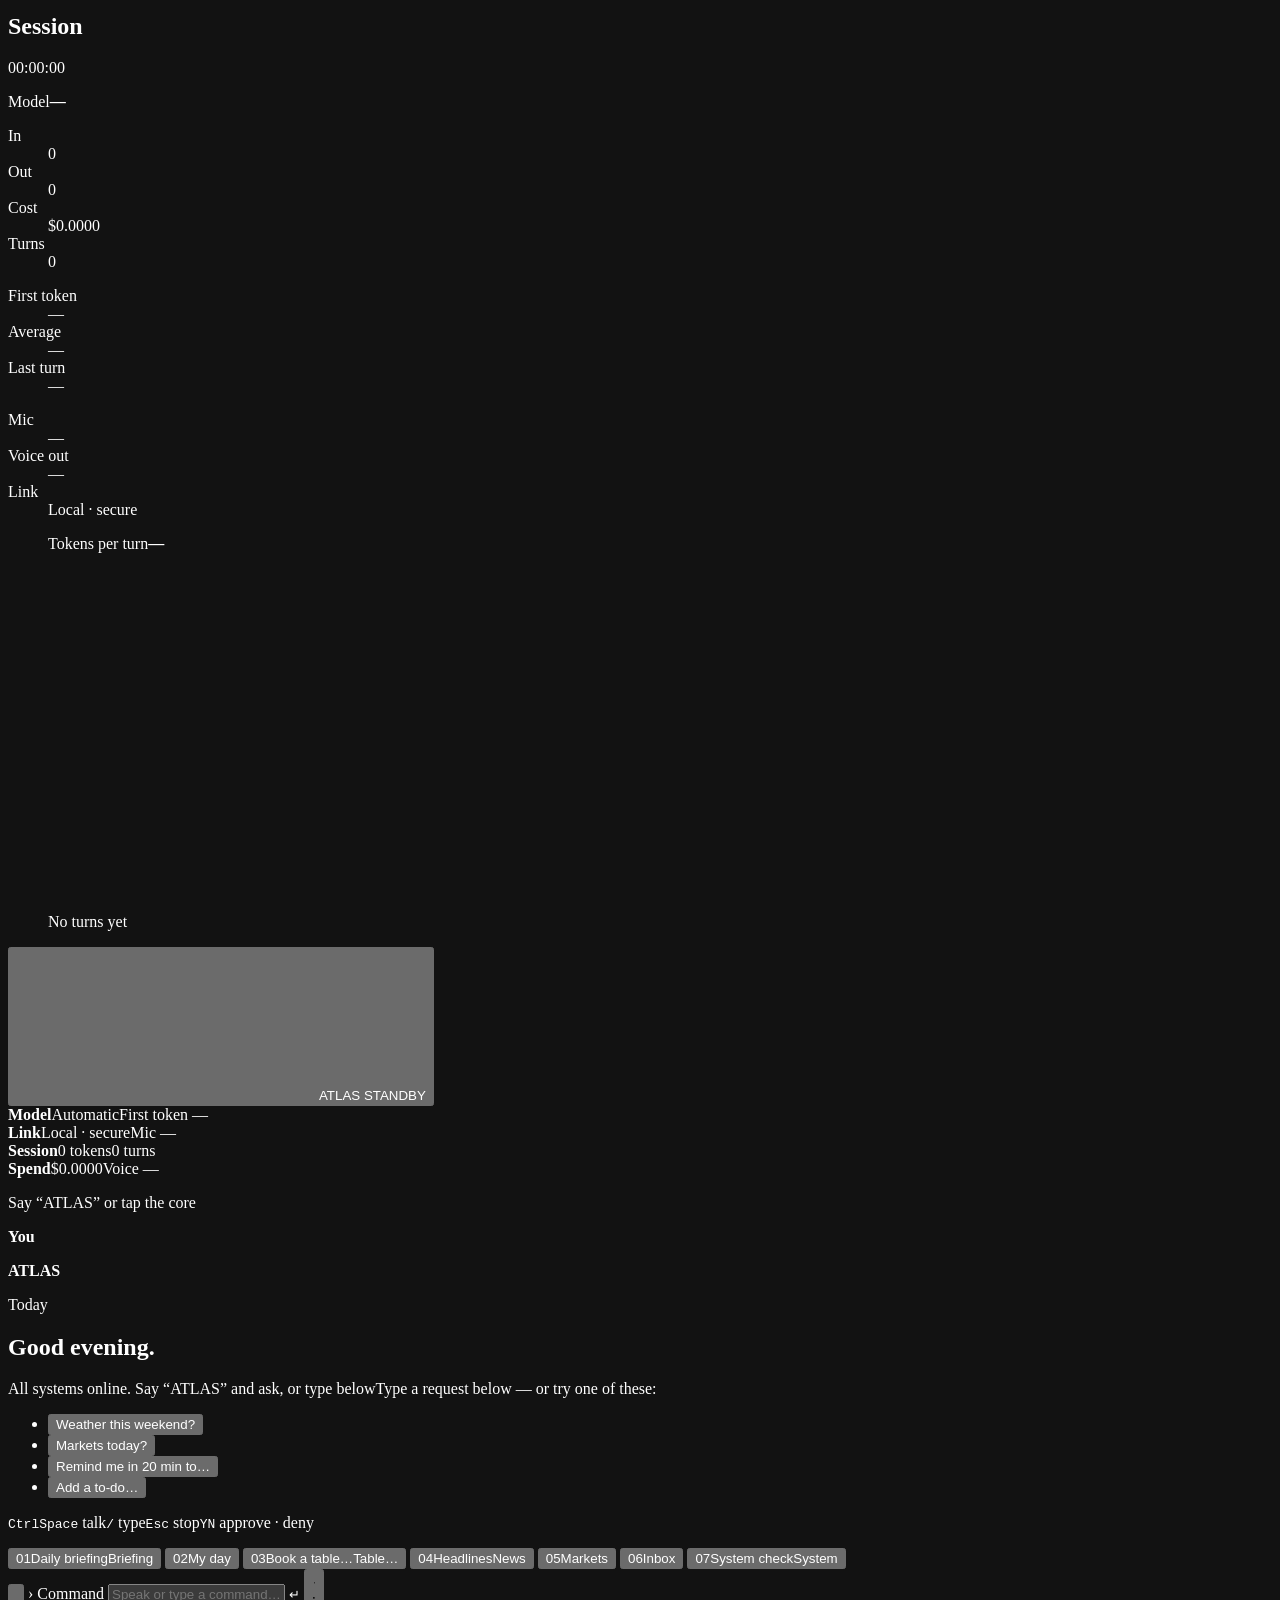
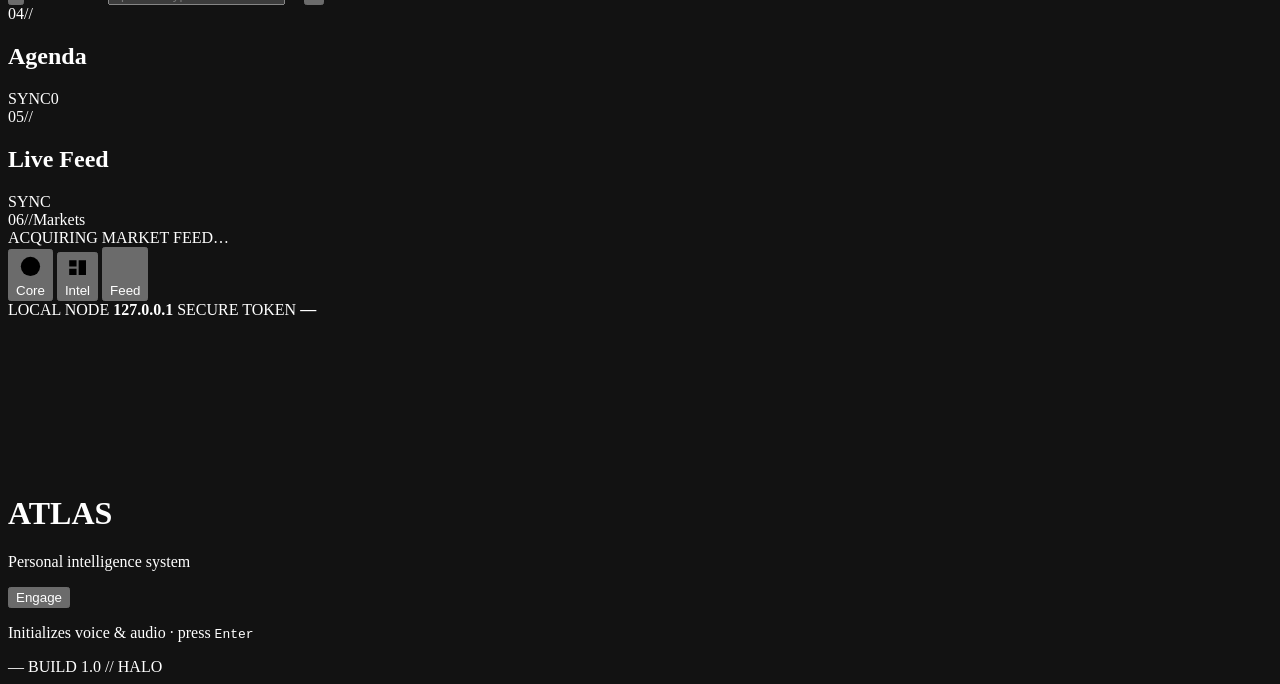
==== commit d0a48cc0: "ATLAS: butler persona, one-answer rule, voice-only conversations, and a phone line - Persona: origin" ====
--- a/atlas/web/index.html
+++ b/atlas/web/index.html
@@ -126,7 +126,8 @@
     <!-- CENTER: core, transcript, command -->
     <section class="col col-center" id="col-center" aria-label="Assistant">
       <div class="core-wrap" id="core-wrap">
-        <button class="core" id="core" type="button" aria-label="Voice core. Click to talk, or to stop speaking.">
+        <button class="core" id="core" type="button" aria-label="Voice core. Tap to talk, or to stop speaking. Hold Space to talk." aria-keyshortcuts="Space">
+          <!-- A listening window (push-to-talk, after the wake word, follow-up) is drawn as a countdown on the dashed ring. -->
           <canvas id="core-canvas" aria-hidden="true"></canvas>
           <span class="core-label" aria-hidden="true">
             <span class="core-name" id="core-name">ATLAS</span>
@@ -148,6 +149,18 @@
         </div>
       </div>
 
+      <!-- Voice-only mode: what to say, the state, and live captions (the last thing you said, the sentence being spoken). -->
+      <div class="voice-hud" id="voice-hud" data-state="standby">
+        <p class="vh-status"><i class="vh-dot" aria-hidden="true"></i><span id="vh-status">Say “<span data-name>ATLAS</span>” or tap the core</span></p>
+        <p class="vh-hint" id="vh-hint" aria-hidden="true"></p>
+        <div class="vh-caps" aria-hidden="true">
+          <p class="cap cap-u" id="cap-u"><b class="cap-k">You</b><span class="cap-t"></span></p>
+          <p class="cap cap-a" id="cap-a"><b class="cap-k" data-name>ATLAS</b><span class="cap-t"></span></p>
+        </div>
+      </div>
+      <!-- Voice-only mode: a waiting approval card is shown here, over the core. -->
+      <div class="voice-card" id="voice-card" role="region" aria-label="Approval required" hidden></div>
+
       <div class="transcript-wrap">
         <div class="transcript" id="transcript" role="log" aria-live="off" aria-label="Conversation" tabindex="0">
         </div>
@@ -254,26 +267,40 @@
       <p class="set-intro">Saved to the <code>.env</code> file on this computer. Secret fields are never shown again: leave one blank to keep its current value.</p>
 
       <details class="set-sec" id="sec-assistant" open>
-        <summary><span class="idx">01</span><span class="ss-title">Assistant &amp; voice</span><span class="ss-dirty">Edited</span><span class="ss-badge" data-badge="voice"></span><i class="ss-chev" aria-hidden="true"></i></summary>
+        <summary><span class="idx">01</span><span class="ss-title">Assistant &amp; speech</span><span class="ss-dirty">Edited</span><span class="ss-badge" data-badge="voice"></span><i class="ss-chev" aria-hidden="true"></i></summary>
         <div class="set-body">
           <label class="field"><span>Assistant name <em class="field-note">also the wake word</em></span><input name="ASSISTANT_NAME" type="text" maxlength="40" placeholder="ATLAS"></label>
           <label class="field"><span>Voice</span>
             <select id="voice-select" data-local="voiceURI"><option value="">Automatic</option></select>
           </label>
           <div class="field-row">
-            <label class="field range" for="rate-input"><span>Rate <output id="rate-out" for="rate-input">1.00</output></span><input id="rate-input" type="range" min="0.6" max="1.6" step="0.05" value="1" data-local="rate"></label>
-            <label class="field range" for="pitch-input"><span>Pitch <output id="pitch-out" for="pitch-input">1.00</output></span><input id="pitch-input" type="range" min="0.5" max="1.5" step="0.05" value="1" data-local="pitch"></label>
+            <label class="field range" for="rate-input"><span>Rate <output id="rate-out" for="rate-input">0.98</output></span><input id="rate-input" type="range" min="0.6" max="1.6" step="0.02" value="0.98" data-local="rate"></label>
+            <label class="field range" for="pitch-input"><span>Pitch <output id="pitch-out" for="pitch-input">0.95</output></span><input id="pitch-input" type="range" min="0.5" max="1.5" step="0.05" value="0.95" data-local="pitch"></label>
           </div>
           <label class="toggle"><input type="checkbox" id="speak-toggle" data-local="speak" checked><i aria-hidden="true"></i><span>Speak replies aloud</span></label>
-          <label class="toggle"><input type="checkbox" id="wake-toggle" data-local="wake"><i aria-hidden="true"></i><span>Wake word — listen for “<b data-name>ATLAS</b>”</span></label>
           <p class="field-help" id="voice-support"></p>
-          <p class="field-help">Voice choices apply straight away and are kept in this browser.</p>
+          <p class="field-help">Automatic picks the most natural British male voice this computer has (Microsoft Edge on Windows offers “Ryan” and “Thomas” Natural voices). Voice choices apply straight away and are kept in this browser.</p>
           <button class="btn btn-ghost btn-sm" type="button" id="voice-test">Test voice</button>
         </div>
       </details>
 
+      <details class="set-sec" id="sec-voice">
+        <summary><span class="idx">02</span><span class="ss-title">Voice</span><span class="ss-badge" data-badge="convo"></span><i class="ss-chev" aria-hidden="true"></i></summary>
+        <div class="set-body">
+          <label class="toggle"><input type="checkbox" id="wake-toggle" data-local="wake" aria-describedby="help-wake"><i aria-hidden="true"></i><span>Hands-free — listen for “<b data-name>ATLAS</b>”</span></label>
+          <label class="toggle toggle-sub"><input type="checkbox" id="wakereq-toggle" data-local="wakeRequired" aria-describedby="help-wake"><i aria-hidden="true"></i><span>Wake word required</span></label>
+          <p class="field-help" id="help-wake">Say the name to start, e.g. “<span data-name>ATLAS</span>, what’s on today?”. With the wake word not required, anything said near the microphone is taken as a request — best in a quiet room. While a reply is spoken the microphone only listens for “stop”, “cancel”, “never mind” or the name.</p>
+          <label class="toggle"><input type="checkbox" id="follow-toggle" data-local="followUp" aria-describedby="help-follow"><i aria-hidden="true"></i><span>Conversation follow-up</span></label>
+          <p class="field-help" id="help-follow">After a reply, keep listening for about 8 seconds so you can carry on without the wake word. The ring round the core shows the time left.</p>
+          <label class="toggle"><input type="checkbox" id="captions-toggle" data-local="captions"><i aria-hidden="true"></i><span>Captions</span></label>
+          <label class="toggle"><input type="checkbox" id="chat-toggle" data-local="showChat" aria-describedby="help-chat"><i aria-hidden="true"></i><span>Show text chat (troubleshooting)</span></label>
+          <p class="field-help" id="help-chat">Brings back the transcript, quick actions and the command bar.</p>
+          <p class="field-help note">Tap the core or hold <kbd>Space</kbd> to talk; pause when you’re done and the request is sent. <kbd>Esc</kbd> stops listening and speaking.</p>
+        </div>
+      </details>
+
       <details class="set-sec" id="sec-you">
-        <summary><span class="idx">02</span><span class="ss-title">You</span><span class="ss-dirty">Edited</span><span class="ss-badge" data-badge="you"></span><i class="ss-chev" aria-hidden="true"></i></summary>
+        <summary><span class="idx">03</span><span class="ss-title">You</span><span class="ss-dirty">Edited</span><span class="ss-badge" data-badge="you"></span><i class="ss-chev" aria-hidden="true"></i></summary>
         <div class="set-body">
           <div class="field-row">
             <label class="field"><span>Your name</span><input name="USER_NAME" type="text" maxlength="60"></label>
@@ -297,7 +324,7 @@
       </details>
 
       <details class="set-sec" id="sec-model">
-        <summary><span class="idx">03</span><span class="ss-title">AI model</span><span class="ss-dirty">Edited</span><span class="ss-badge" data-badge="model"></span><i class="ss-chev" aria-hidden="true"></i></summary>
+        <summary><span class="idx">04</span><span class="ss-title">AI model</span><span class="ss-dirty">Edited</span><span class="ss-badge" data-badge="model"></span><i class="ss-chev" aria-hidden="true"></i></summary>
         <div class="set-body">
           <label class="field"><span>Model <em class="field-note" id="model-note"></em></span>
             <select name="ATLAS_MODEL" id="model-select"><option value="">Automatic (recommended)</option></select>
@@ -315,7 +342,7 @@
       </details>
 
       <details class="set-sec" id="sec-email">
-        <summary><span class="idx">04</span><span class="ss-title">Email</span><span class="ss-dirty">Edited</span><span class="ss-badge" data-badge="email"></span><i class="ss-chev" aria-hidden="true"></i></summary>
+        <summary><span class="idx">05</span><span class="ss-title">Email</span><span class="ss-dirty">Edited</span><span class="ss-badge" data-badge="email"></span><i class="ss-chev" aria-hidden="true"></i></summary>
         <div class="set-body">
           <label class="field"><span>Email address</span><input name="EMAIL_ADDRESS" type="email" autocomplete="email" placeholder="you@gmail.com"></label>
           <div class="field">
@@ -338,7 +365,7 @@
       </details>
 
       <details class="set-sec" id="sec-calendar">
-        <summary><span class="idx">05</span><span class="ss-title">Calendar</span><span class="ss-dirty">Edited</span><span class="ss-badge" data-badge="calendar"></span><i class="ss-chev" aria-hidden="true"></i></summary>
+        <summary><span class="idx">06</span><span class="ss-title">Calendar</span><span class="ss-dirty">Edited</span><span class="ss-badge" data-badge="calendar"></span><i class="ss-chev" aria-hidden="true"></i></summary>
         <div class="set-body">
           <div class="field">
             <label class="field-lbl" for="f-CALENDAR_ICS_URLS"><span>Secret iCal (ICS) addresses</span><em class="field-note"><b class="cfg" data-cfg="CALENDAR_ICS_URLS"></b></em></label>
@@ -370,7 +397,7 @@
       </details>
 
       <details class="set-sec" id="sec-comms">
-        <summary><span class="idx">06</span><span class="ss-title">Texting &amp; calls</span><span class="ss-dirty">Edited</span><span class="ss-badge" data-badge="comms"></span><i class="ss-chev" aria-hidden="true"></i></summary>
+        <summary><span class="idx">07</span><span class="ss-title">Texting &amp; calls</span><span class="ss-dirty">Edited</span><span class="ss-badge" data-badge="comms"></span><i class="ss-chev" aria-hidden="true"></i></summary>
         <div class="set-body">
           <p class="field-help note">On a Mac, texts can go through the <b>Messages app</b> (iMessage) with no setup — Twilio is optional there. Calls open your computer’s calling app and you press Call.</p>
           <label class="field"><span>Twilio account SID</span><input name="TWILIO_ACCOUNT_SID" type="text" maxlength="64" spellcheck="false" placeholder="AC…"></label>
@@ -386,8 +413,47 @@
         </div>
       </details>
 
+      <details class="set-sec" id="sec-phone">
+        <summary><span class="idx">08</span><span class="ss-title">Phone line</span><span class="ss-dirty">Edited</span><span class="ss-badge" data-badge="phone"></span><i class="ss-chev" aria-hidden="true"></i></summary>
+        <div class="set-body">
+          <p class="field-help note">Give <span data-name>ATLAS</span> its own phone number: call it or text it from your mobile. By phone it can only look things up and set reminders, tasks and notes — anything that needs an Approve card (email, texts, calls, commands, purchases) waits until you’re back at the desktop.</p>
+          <div class="phone-status" id="phone-status" data-status="off" role="status" aria-live="polite" hidden>
+            <i class="ps-dot" aria-hidden="true"></i>
+            <span class="ps-main"><b class="ps-label" id="ps-label">Off</b><span class="ps-num" id="ps-num"></span></span>
+            <span class="ps-url" id="ps-url"></span>
+            <span class="ps-err" id="ps-err"></span>
+          </div>
+          <label class="toggle"><input type="checkbox" name="PHONE_ENABLED" data-bool aria-describedby="help-phone"><i aria-hidden="true"></i><span>Answer calls and texts</span></label>
+          <div class="field-row">
+            <label class="field"><span>Assistant’s number <em class="field-note">Twilio</em></span><input name="PHONE_NUMBER" type="tel" maxlength="24" spellcheck="false" autocomplete="off" placeholder="+15555550123"></label>
+            <label class="field small"><span>Local port</span><input name="PHONE_PORT" type="text" inputmode="numeric" maxlength="5" spellcheck="false" placeholder="8790"></label>
+          </div>
+          <label class="field"><span>Who may call or text <em class="field-note">comma-separated</em></span><input name="PHONE_ALLOWED_NUMBERS" type="text" maxlength="400" spellcheck="false" autocomplete="off" aria-describedby="help-allowed" placeholder="blank = your phone (You → Phone)"></label>
+          <p class="field-help" id="help-allowed">Numbers in international format, e.g. <code>+15555550123</code>. Calls and texts from anyone else are turned away.</p>
+          <div class="field-row">
+            <label class="field"><span>Tunnel</span>
+              <select name="PHONE_TUNNEL" aria-describedby="help-phone">
+                <option value="cloudflared">Cloudflare quick tunnel</option>
+                <option value="none">None — use my public URL</option>
+              </select>
+            </label>
+            <label class="field"><span>Phone voice <em class="field-note">Twilio</em></span><input name="PHONE_VOICE" type="text" maxlength="60" spellcheck="false" placeholder="Polly.Brian-Neural"></label>
+          </div>
+          <label class="field"><span>Public URL <em class="field-note">optional</em></span><input name="PHONE_PUBLIC_URL" type="url" maxlength="300" spellcheck="false" aria-describedby="help-phone" placeholder="https://atlas.example.com (blank = quick tunnel)"></label>
+          <div class="field-help help-list" id="help-phone">
+            <p>What it needs:</p>
+            <ul>
+              <li>A <a href="https://www.twilio.com/try-twilio" target="_blank" rel="noopener noreferrer">Twilio</a> account and a phone number (Console → Phone Numbers → Buy a number). A trial account works, but only with numbers you have verified.</li>
+              <li>Your Twilio account SID and auth token in <b>Texting &amp; calls</b> above.</li>
+              <li><b>cloudflared</b> installed, so calls can reach this computer — on Windows: <code>winget install Cloudflare.cloudflared</code> — or your own public https URL that forwards to the local port.</li>
+            </ul>
+            <p>This computer has to be on with <span data-name>ATLAS</span> running to answer.</p>
+          </div>
+        </div>
+      </details>
+
       <details class="set-sec" id="sec-home">
-        <summary><span class="idx">07</span><span class="ss-title">Smart home</span><span class="ss-dirty">Edited</span><span class="ss-badge" data-badge="home"></span><i class="ss-chev" aria-hidden="true"></i></summary>
+        <summary><span class="idx">09</span><span class="ss-title">Smart home</span><span class="ss-dirty">Edited</span><span class="ss-badge" data-badge="home"></span><i class="ss-chev" aria-hidden="true"></i></summary>
         <div class="set-body">
           <label class="field"><span>Home Assistant URL</span><input name="HOME_ASSISTANT_URL" type="url" maxlength="300" spellcheck="false" placeholder="http://homeassistant.local:8123"></label>
           <div class="field">
@@ -401,7 +467,7 @@
       </details>
 
       <details class="set-sec" id="sec-browser">
-        <summary><span class="idx">08</span><span class="ss-title">Web browser</span><span class="ss-dirty">Edited</span><span class="ss-badge" data-badge="browser"></span><i class="ss-chev" aria-hidden="true"></i></summary>
+        <summary><span class="idx">10</span><span class="ss-title">Web browser</span><span class="ss-dirty">Edited</span><span class="ss-badge" data-badge="browser"></span><i class="ss-chev" aria-hidden="true"></i></summary>
         <div class="set-body">
           <p class="field-help note"><span data-name>ATLAS</span> opens its own Chrome or Edge window to book tables and run web errands. Sign in to OpenTable, Resy and Google there once — it stays signed in, separate from your everyday browser. Final Book / Pay / Submit clicks always wait for your approval.</p>
           <label class="toggle"><input type="checkbox" name="BROWSER_HEADLESS" data-bool aria-describedby="help-headless"><i aria-hidden="true"></i><span>Run without a visible window (headless)</span></label>
@@ -423,7 +489,7 @@
       </details>
 
       <details class="set-sec" id="sec-data">
-        <summary><span class="idx">09</span><span class="ss-title">Data sources</span><span class="ss-dirty">Edited</span><span class="ss-badge" data-badge="data"></span><i class="ss-chev" aria-hidden="true"></i></summary>
+        <summary><span class="idx">11</span><span class="ss-title">Data sources</span><span class="ss-dirty">Edited</span><span class="ss-badge" data-badge="data"></span><i class="ss-chev" aria-hidden="true"></i></summary>
         <div class="set-body">
           <p class="field-help note">Stocks, crypto, economic data and sports scores all work with every field here blank. These only tune the sources or raise their rate limits.</p>
           <label class="field"><span>Market watchlist <em class="field-note">bottom ticker · blank = default</em></span><input name="MARKET_WATCHLIST" type="text" maxlength="400" spellcheck="false" aria-describedby="help-watch" placeholder="^GSPC,^IXIC,AAPL,BTC-USD"></label>
@@ -456,14 +522,14 @@
       </details>
 
       <details class="set-sec" id="sec-memory">
-        <summary><span class="idx">10</span><span class="ss-title">Memory</span><span class="ss-badge" data-badge="memory"></span><i class="ss-chev" aria-hidden="true"></i></summary>
+        <summary><span class="idx">12</span><span class="ss-title">Memory</span><span class="ss-badge" data-badge="memory"></span><i class="ss-chev" aria-hidden="true"></i></summary>
         <div class="set-body">
           <ul class="memory-list" id="memory-list"><li class="muted">Loading…</li></ul>
         </div>
       </details>
 
       <details class="set-sec set-danger" id="sec-danger">
-        <summary><span class="idx">11</span><span class="ss-title">Danger zone</span><i class="ss-chev" aria-hidden="true"></i></summary>
+        <summary><span class="idx">13</span><span class="ss-title">Danger zone</span><i class="ss-chev" aria-hidden="true"></i></summary>
         <div class="set-body">
           <p class="field-help">Clears the transcript and chat history stored in this browser. Settings and long-term memory are kept.</p>
           <button class="btn btn-danger btn-sm" type="button" id="clear-convo">Clear conversation</button>
